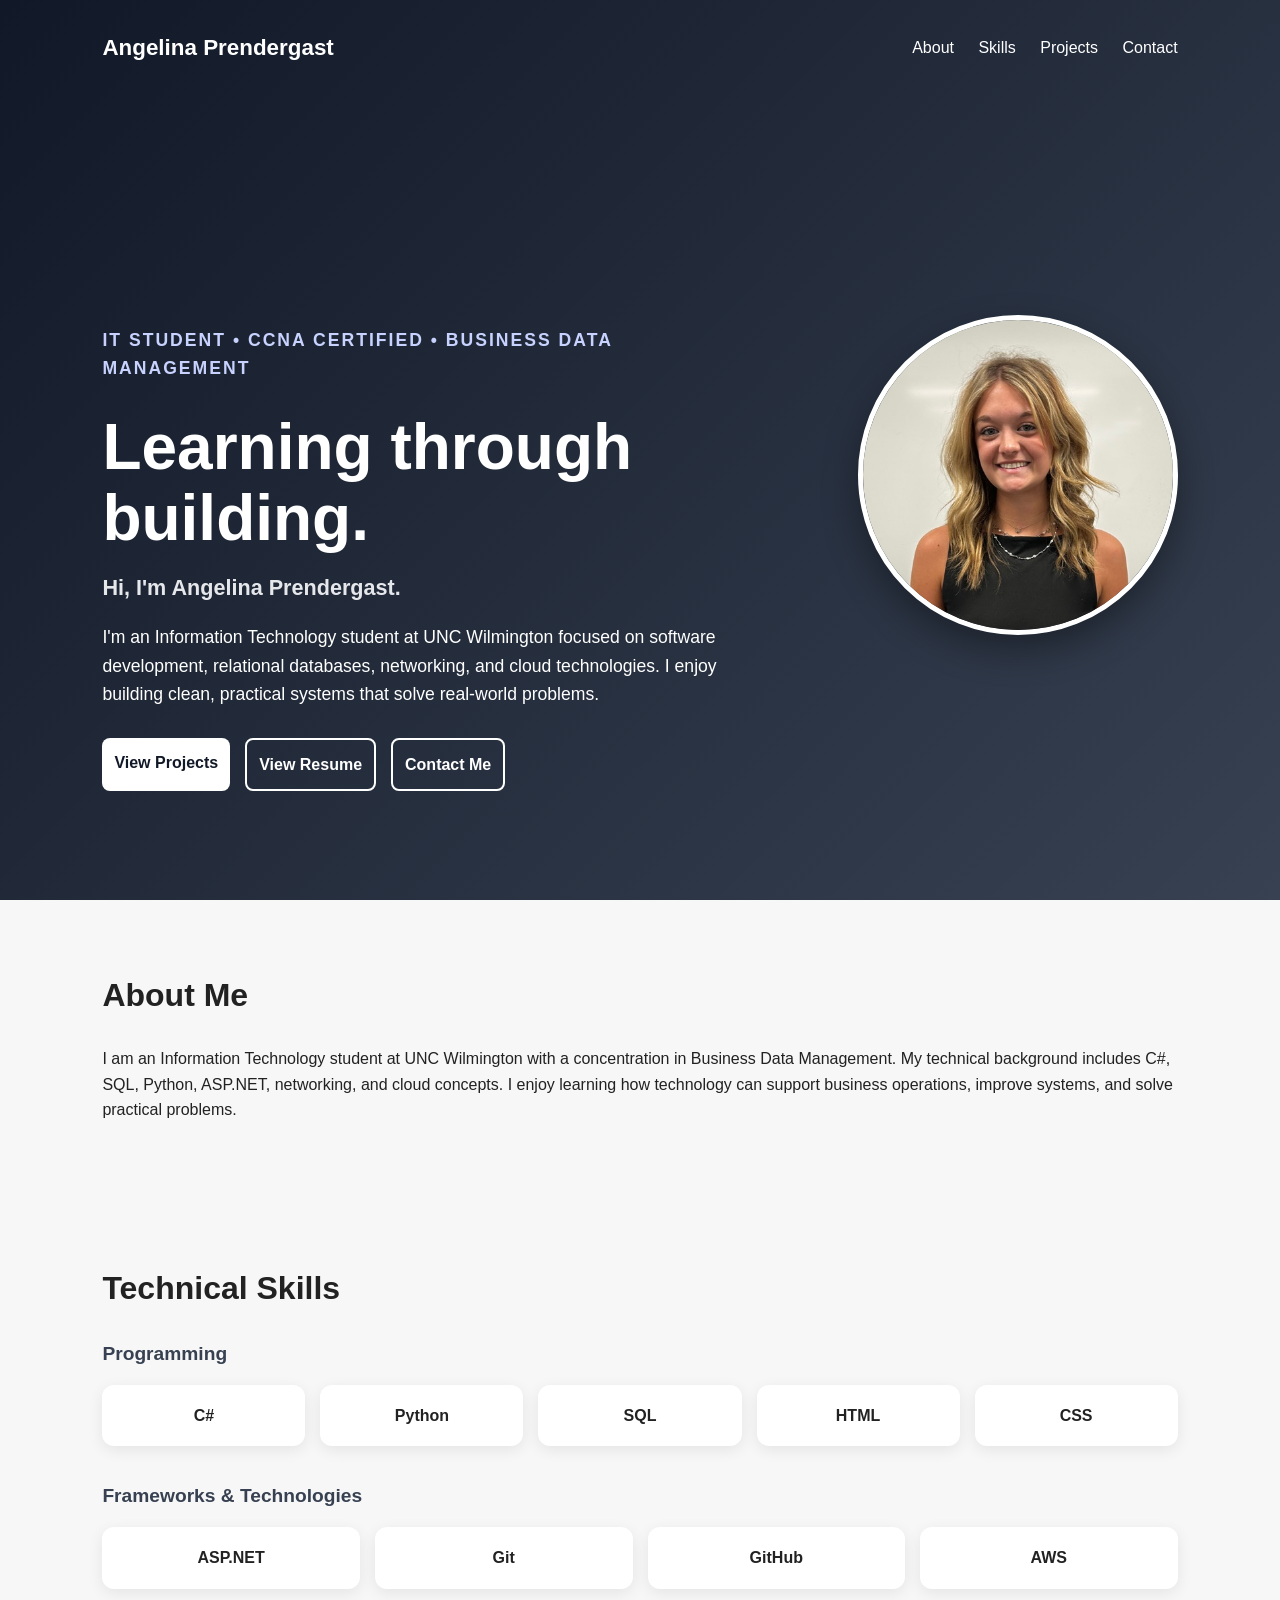
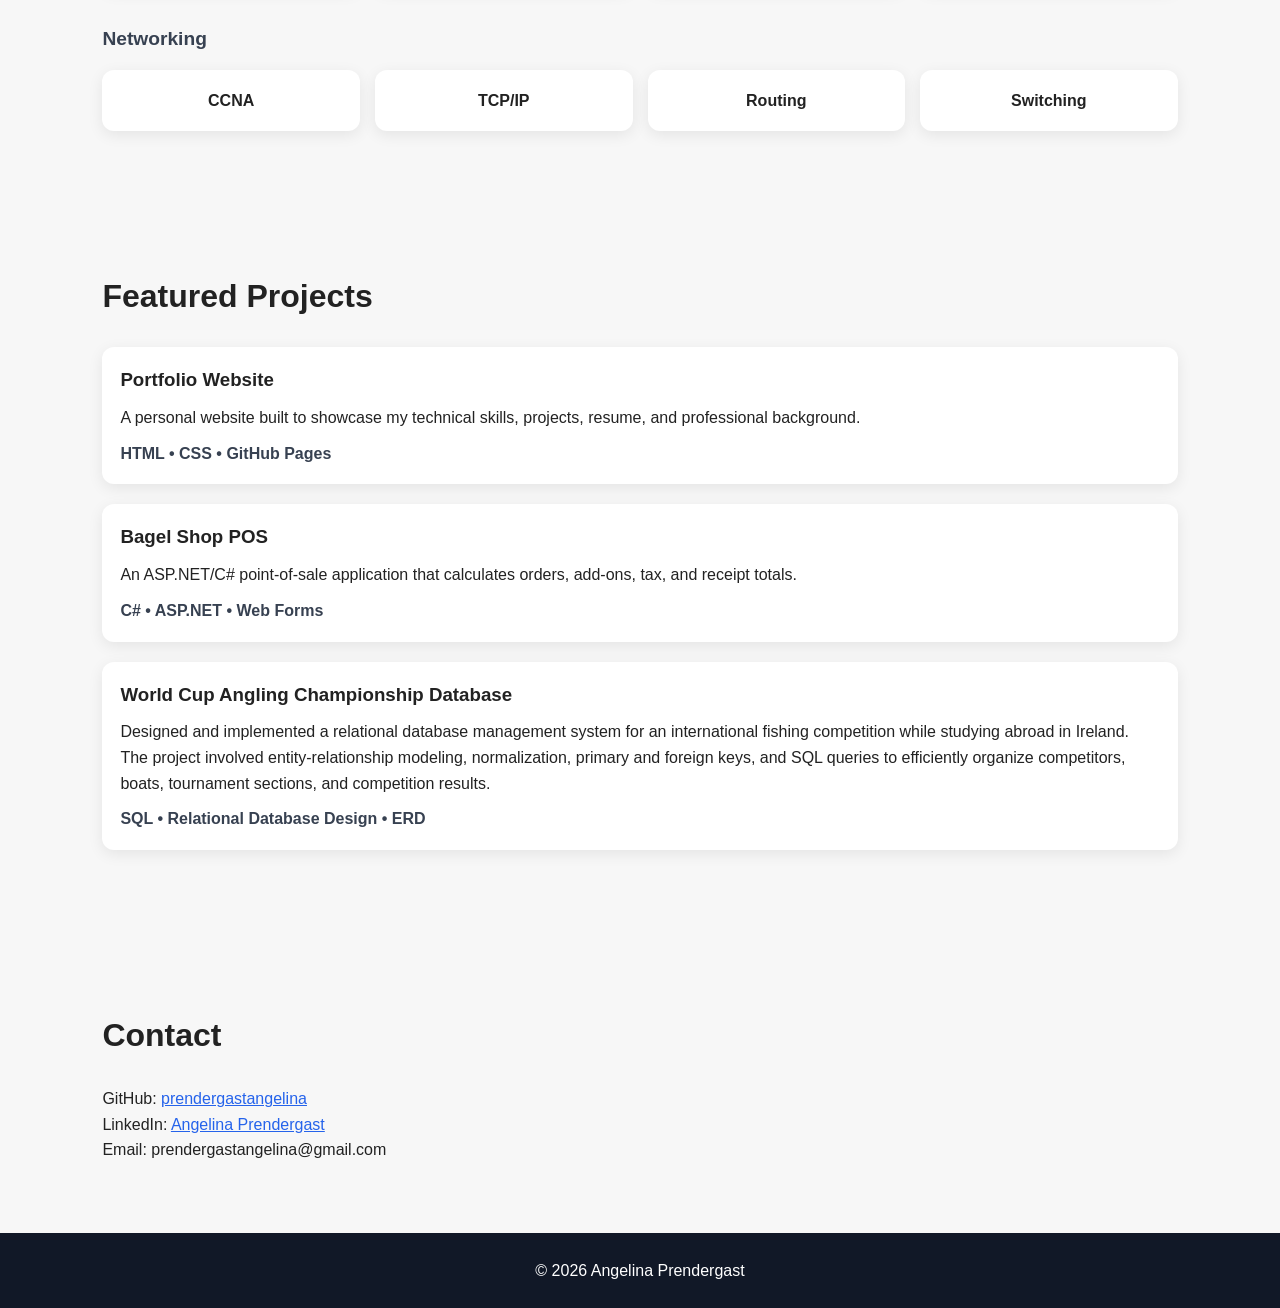
==== index.html @ f3c1c9ab "Added headshot, updated homepage, added categories for skillset" ====
<!DOCTYPE html>
<html lang="en">
<head>
    <meta charset="UTF-8" />
    <meta name="viewport" content="width=device-width, intial-scale=1.0" />
    <title>Angelina Prendergast | IT Portfolio</title>
    <link rel="stylesheet" href="css/styles.css"/>
</head>

<body>
    <header class="hero">
        <nav>
            <h2 class="logo">Angelina Prendergast</h2>
            <div class="nav-links">
                <a href="#about">About</a>
                <a href="#skills">Skills</a>
                <a href="#projects">Projects</a>
                <a href="#contact">Contact</a>
            </div>
        </nav>

        <div class="hero-main">

            <div class="hero-content">

                <p class="eyebrow">IT Student • CCNA Certified • Business Data Management</p>

                <h1>Learning through building.</h1>

                <h3>Hi, I'm Angelina Prendergast.</h3>
                <p>
                    I'm an Information Technology student at UNC Wilmington focused on software development,
                    relational databases, networking, and cloud technologies. I enjoy building clean,
                    practical systems that solve real-world problems.
                </p>

                <div class="buttons">
                    <a href="#projects" class="btn primary">View Projects</a>
                    <a href="resume.pdf" class="btn secondary" target="_blank">View Resume</a>
                    <a href="#contact" class="btn secondary">Contact Me</a>
                </div>
            </div>

            <div class="hero-image">
                <img src="images/angelina prendergast headshot.jfif" alt="Angelina Prendergast" />
            </div>

        </div>
    </header>

    <section id="about">
        <h2>About Me</h2>
        <p>
            I am an Information Technology student at UNC Wilmington with a concentration in Business Data Management.
            My technical background includes C#, SQL, Python, ASP.NET, networking, and cloud concepts.
            I enjoy learning how technology can support business operations, improve systems, and solve practical problems.
        </p>
    </section>

    <section id="skills">

        <h2>Technical Skills</h2>

        <div class="skills-container">

            <div class="skill-category">

                <h3>Programming</h3>

                <div class="skill-grid">
                    <div>C#</div>
                    <div>Python</div>
                    <div>SQL</div>
                    <div>HTML</div>
                    <div>CSS</div>
                </div>

            </div>

            <div class="skill-category">
                <h3>Frameworks & Technologies</h3>

                <div class="skill-grid">
                    <div>ASP.NET</div>
                    <div>Git</div>
                    <div>GitHub</div>
                    <div>AWS</div>
                </div>
            </div>

            <div class="skill-category">
                <h3>Networking</h3>

                <div class="skill-grid">
                    <div>CCNA</div>
                    <div>TCP/IP</div>
                    <div>Routing</div>
                    <div>Switching</div>
                </div>
            </div>

        </div>
    </section>

    <section id="projects">
        <h2>Featured Projects</h2>

        <div class="project-card">
            <h3>Portfolio Website</h3>
            <p>A personal website built to showcase my technical skills, projects, resume, and professional background.</p>
            <span>HTML • CSS • GitHub Pages</span>
        </div>

        <div class="project-card">
            <h3>Bagel Shop POS</h3>
            <p>An ASP.NET/C# point-of-sale application that calculates orders, add-ons, tax, and receipt totals.</p>
            <span>C# • ASP.NET • Web Forms</span>
        </div>

        <div class="project-card">
            <h3>World Cup Angling Championship Database</h3>
            <p>Designed and implemented a relational database management system for an international fishing competition while studying abroad in Ireland. The project involved entity-relationship modeling, normalization, primary and foreign keys, and SQL queries to efficiently organize competitors, boats, tournament sections, and competition results.</p>
            <span>SQL • Relational Database Design • ERD</span>
        </div>
    </section>

    <section id="contact">
        <h2>Contact</h2>
        <p>GitHub: <a href="https://github.com/prendergastangelina">prendergastangelina</a></p>
        <p>LinkedIn:  <a href="www.linkedin.com/in/angelina-prendergast-baa40a399">Angelina Prendergast</a></p>
        <p>Email: prendergastangelina@gmail.com</p>
    </section>

    <footer>
        <p>© 2026 Angelina Prendergast</p>
    </footer>

</body>
</html>
---- css/styles.css ----
* {
    margin: 0;
    padding: 0;
    box-sizing: border-box;
}

body {
    font-family: Arial, sans-serif;
    line-height: 1.6;
    background-color: #f7f7f7;
    color: #222;
}

.hero {
    min-height: 100vh;
    padding: 30px 8%;
    background: linear-gradient(135deg, #111827, #374151);
    color: white;
}

nav {
    display: flex;
    justify-content: space-between;
    align-items: center;
}

.logo {
    font-size: 1.4rem;
}

.nav-links a {
    color: white;
    text-decoration: none;
    margin-left: 20px;
}

.hero-content {
    margin-top: 160px;
    max-width: 700px;
}

.hero-content h1 {
    font-size: 4rem;
    margin-bottom: 18px;
    line-height: 1.1;
    max-width: 720px;
}

.hero-content h3 {
    font-size: 1.35rem;
    margin-bottom: 18px;
    color: #e5e7eb;
}

.hero-content p {
    font-size: 1.1rem;
    margin-bottom: 30px;
    max-width: 650px;
}

.buttons {
    display: flex;
    gap: 15px;
}

.btn {
    padding: 12px 12px;
    border-radius: 8px;
    text-decoration: none;
    font-weight: bold;
}

.primary {
    background-color: white;
    color: #111827;
}

.secondary {
    border: 2px solid white;
    color: white;
}

section {
    padding: 70px 8%;
}

section h2 {
    font-size: 2rem;
    margin-bottom: 25px;
}

.skill-grid {
    display: grid;
    grid-template-columns: repeat(auto-fit, minmax(150px, 1fr));
    gap: 15px;
}

.skill-grid div, .project-card {
    background-color: white;
    padding: 18px;
    border-radius: 12px;
    box-shadow: 0 4px 15px rgba(0,0,0,0.08);
}

.skill-grid div {
    text-align: center;
    font-weight: 600;
    transition: .3s;
    cursor: default;
}

.skill-grid div:hover {
    transform: translateY(-5px);
    box-shadow: 0 12px 25px rgba(0,0,0,.15);
}

.project-card {
    margin-bottom: 20px;
}

.project-card h3 {
    margin-bottom: 10px;
}

.project-card span {
    display: inline-block;
    margin-top: 10px;
    font-weight: bold;
    color: #374151;
}

a {
    color: #2563eb;
}

footer {
    text-align: center;
    padding: 25px;
    background-color: #111827;
    color: white;
}

.hero-main{
    display: flex;
    justify-content: space-between;
    align-items: center;
    gap: 60px;
    margin-top: 100px;
}

.hero-image img {
    width: 320px;
    height: 320px;
    object-fit: cover;
    border-radius: 50%;
    border: 5px solid white;
    box-shadow: 0 15px 35px rgba(0,0,0,.35);
}

.eyebrow {
    text-transform: uppercase;
    letter-spacing: 2px;
    font-size: 0.85rem;
    font-weight: bold;
    color: #c7d2fe;
    margin-bottom: 18px;
}

.skills-container {
    display: flex;
    flex-direction: column;
    gap: 35px;
}

.skill-category h3 {
    margin-bottom: 15px;
    color: #374151;
    font-size: 1.2rem;
}
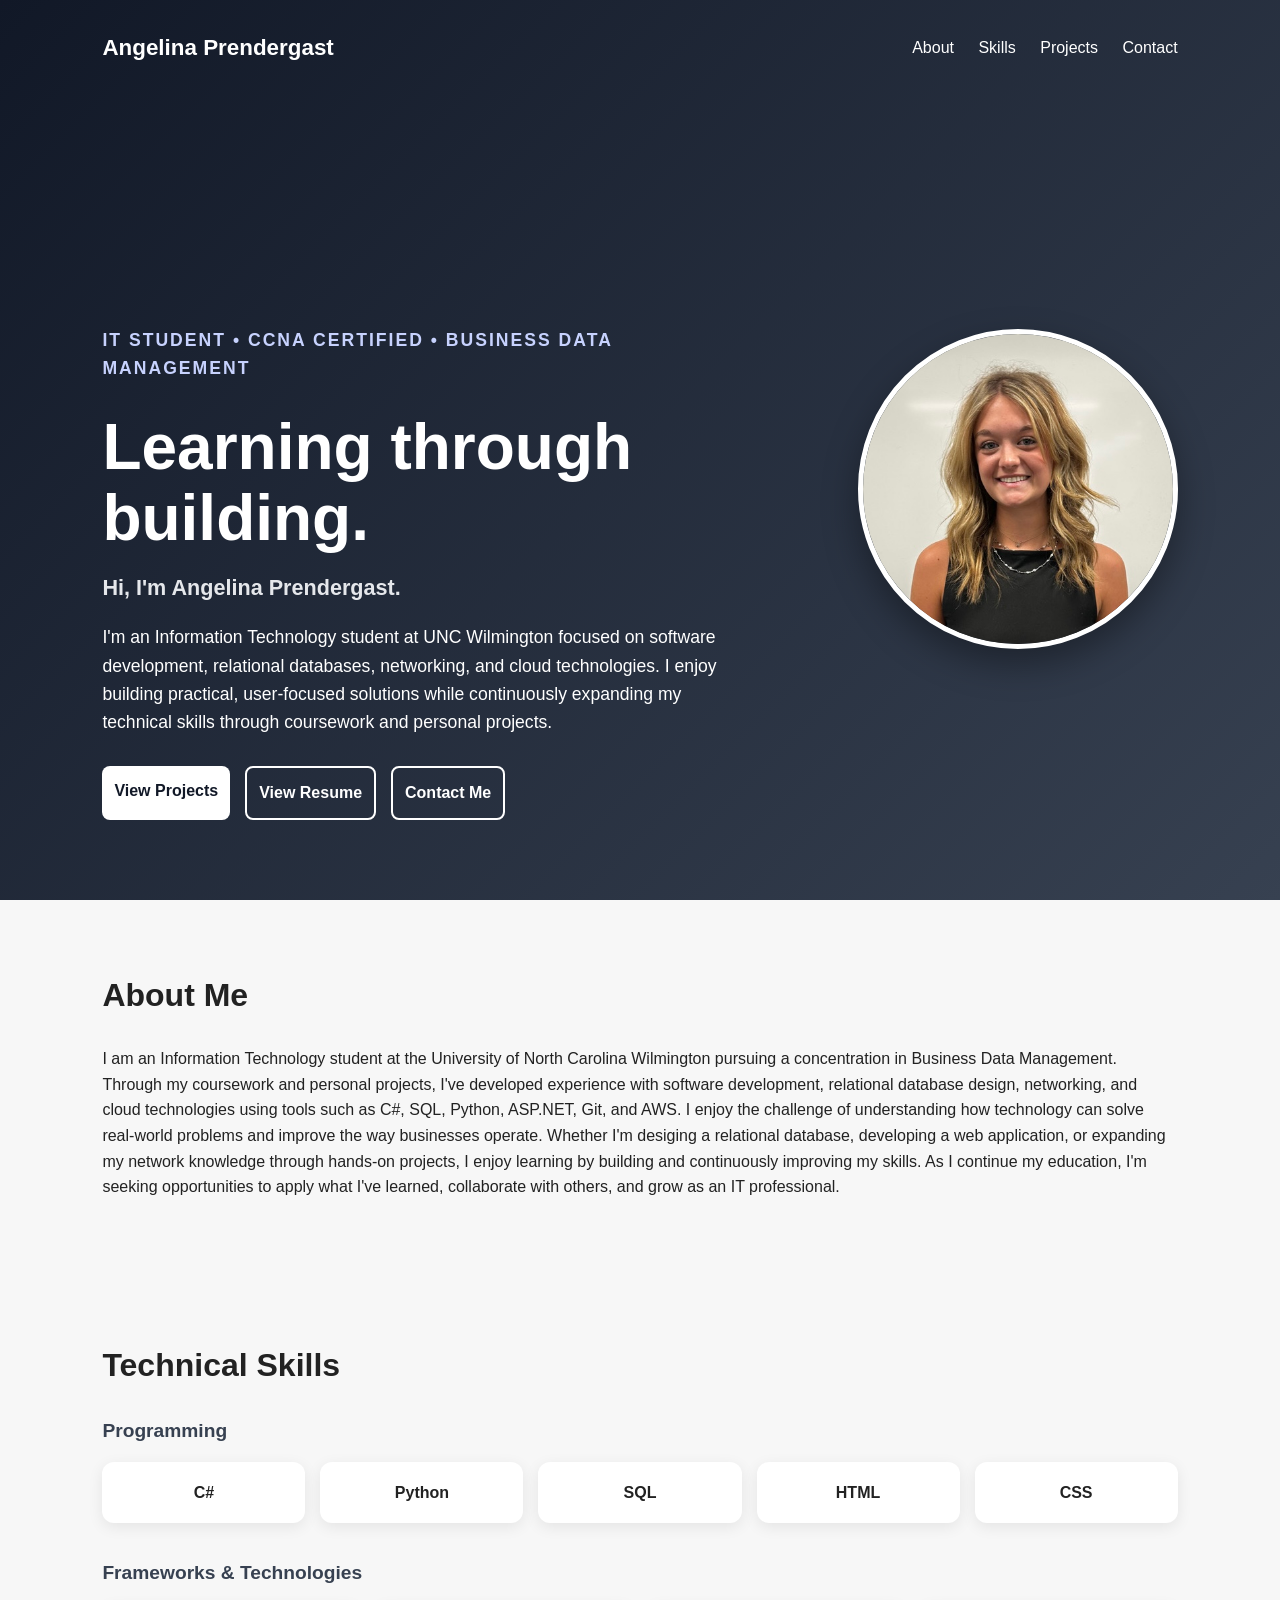
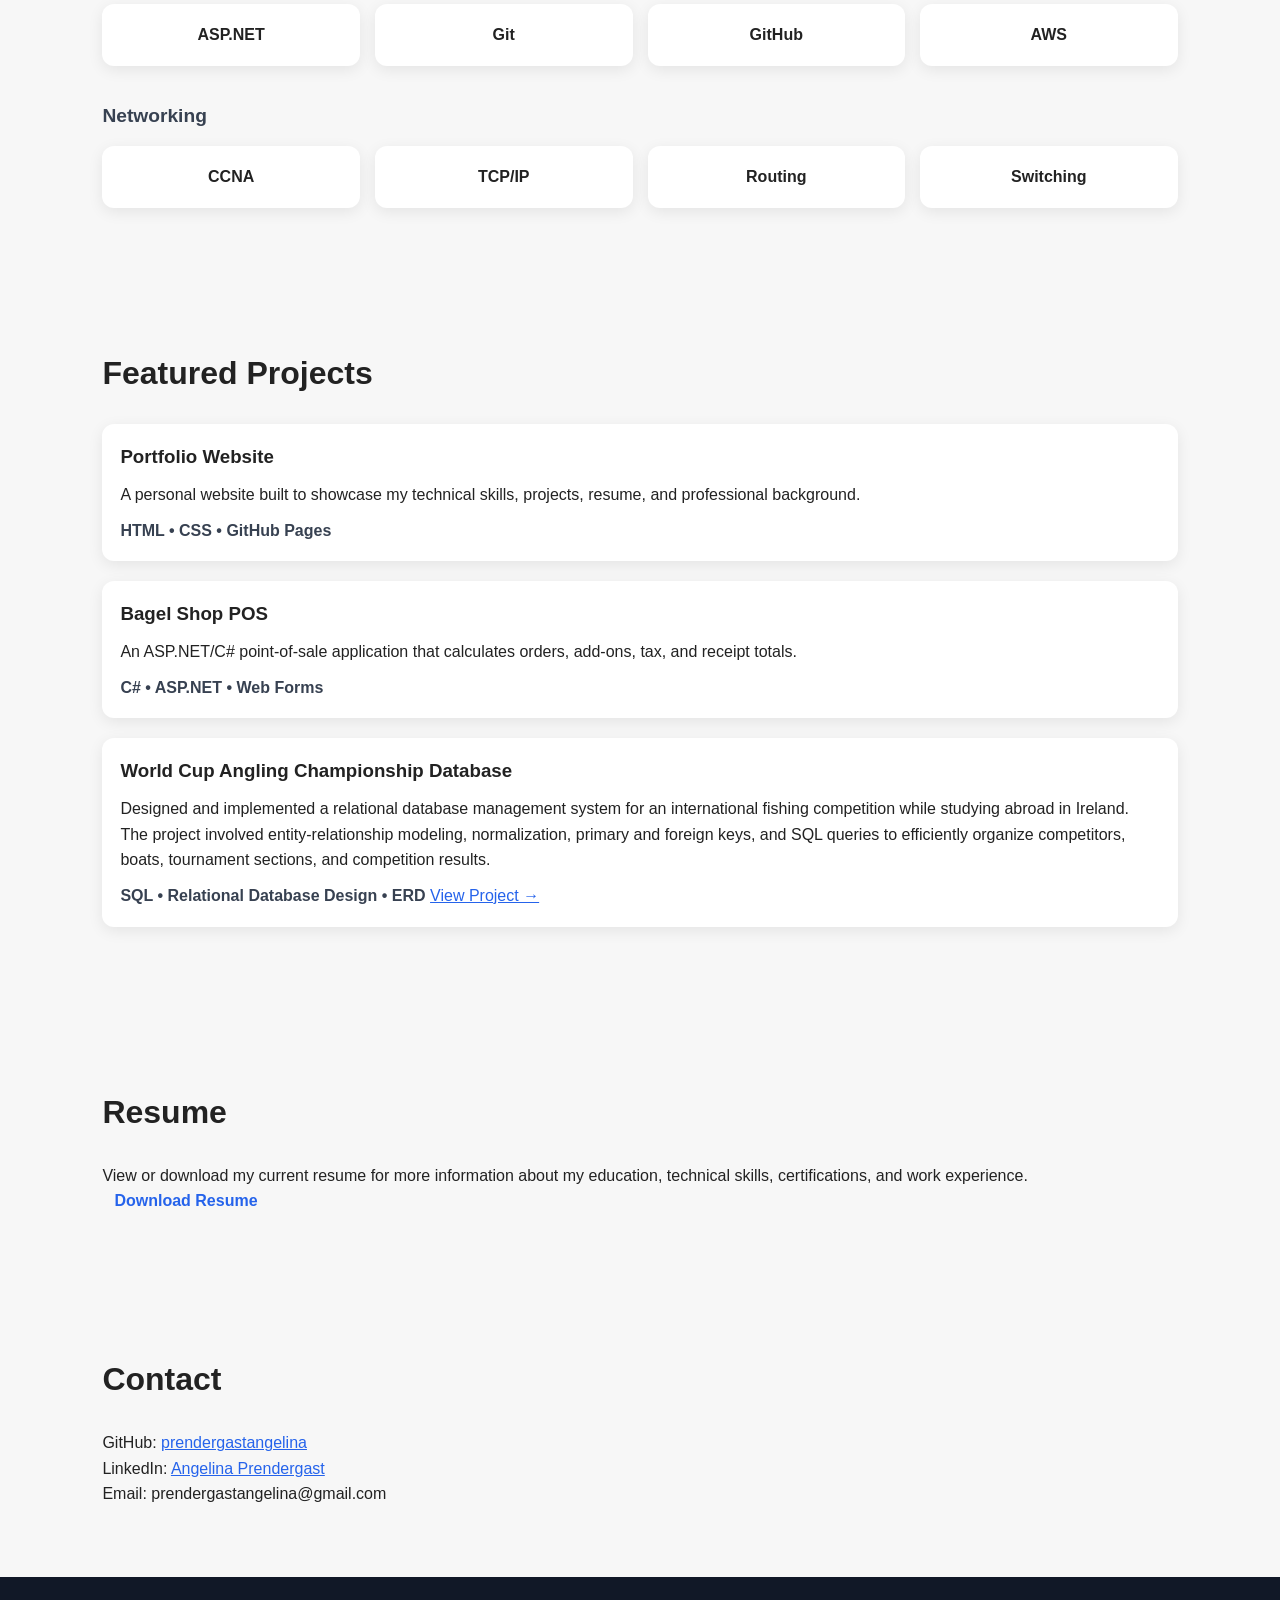
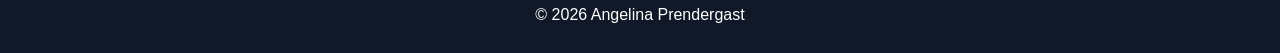
==== commit 9b84783b: "page for first project created" ====
--- a/index.html
+++ b/index.html
@@ -30,13 +30,14 @@
                 <h3>Hi, I'm Angelina Prendergast.</h3>
                 <p>
                     I'm an Information Technology student at UNC Wilmington focused on software development,
-                    relational databases, networking, and cloud technologies. I enjoy building clean,
-                    practical systems that solve real-world problems.
+                    relational databases, networking, and cloud technologies. I enjoy building practical,
+                    user-focused solutions while continuously expanding my technical skills through coursework
+                    and personal projects.
                 </p>
 
                 <div class="buttons">
                     <a href="#projects" class="btn primary">View Projects</a>
-                    <a href="resume.pdf" class="btn secondary" target="_blank">View Resume</a>
+                    <a href="#resume" class="btn secondary">View Resume</a>
                     <a href="#contact" class="btn secondary">Contact Me</a>
                 </div>
             </div>
@@ -51,9 +52,16 @@
     <section id="about">
         <h2>About Me</h2>
         <p>
-            I am an Information Technology student at UNC Wilmington with a concentration in Business Data Management.
-            My technical background includes C#, SQL, Python, ASP.NET, networking, and cloud concepts.
-            I enjoy learning how technology can support business operations, improve systems, and solve practical problems.
+            I am an Information Technology student at the University of North Carolina Wilmington pursuing a 
+            concentration in Business Data Management. Through my coursework and personal projects, I've developed 
+            experience with software development, relational database design, networking, and cloud technologies 
+            using tools such as C#, SQL, Python, ASP.NET, Git, and AWS.
+
+            I enjoy the challenge of understanding how technology can solve real-world problems and improve the 
+            way businesses operate. Whether I'm desiging a relational database, developing a web application, or 
+            expanding my network knowledge through hands-on projects, I enjoy learning by building and continuously
+            improving my skills. As I continue my education, I'm seeking opportunities to apply what I've learned, 
+            collaborate with others, and grow as an IT professional.
         </p>
     </section>
 
@@ -119,9 +127,24 @@
 
         <div class="project-card">
             <h3>World Cup Angling Championship Database</h3>
+
             <p>Designed and implemented a relational database management system for an international fishing competition while studying abroad in Ireland. The project involved entity-relationship modeling, normalization, primary and foreign keys, and SQL queries to efficiently organize competitors, boats, tournament sections, and competition results.</p>
             <span>SQL • Relational Database Design • ERD</span>
+
+            <a href="projects/world-cup-angling.html" class="project-btn">
+                View Project →
+            </a>
         </div>
+    </section>
+
+    <section id="resume">
+        <h2>Resume</h2>
+        <p>
+            View or download my current resume for more information about my education,
+            technical skills, certifications, and work experience.
+        </p>
+
+        <a href="angelina-prendergast-resume.pdf" class="btn resume-btn" target="_blank">Download Resume</a>
     </section>
 
     <section id="contact">
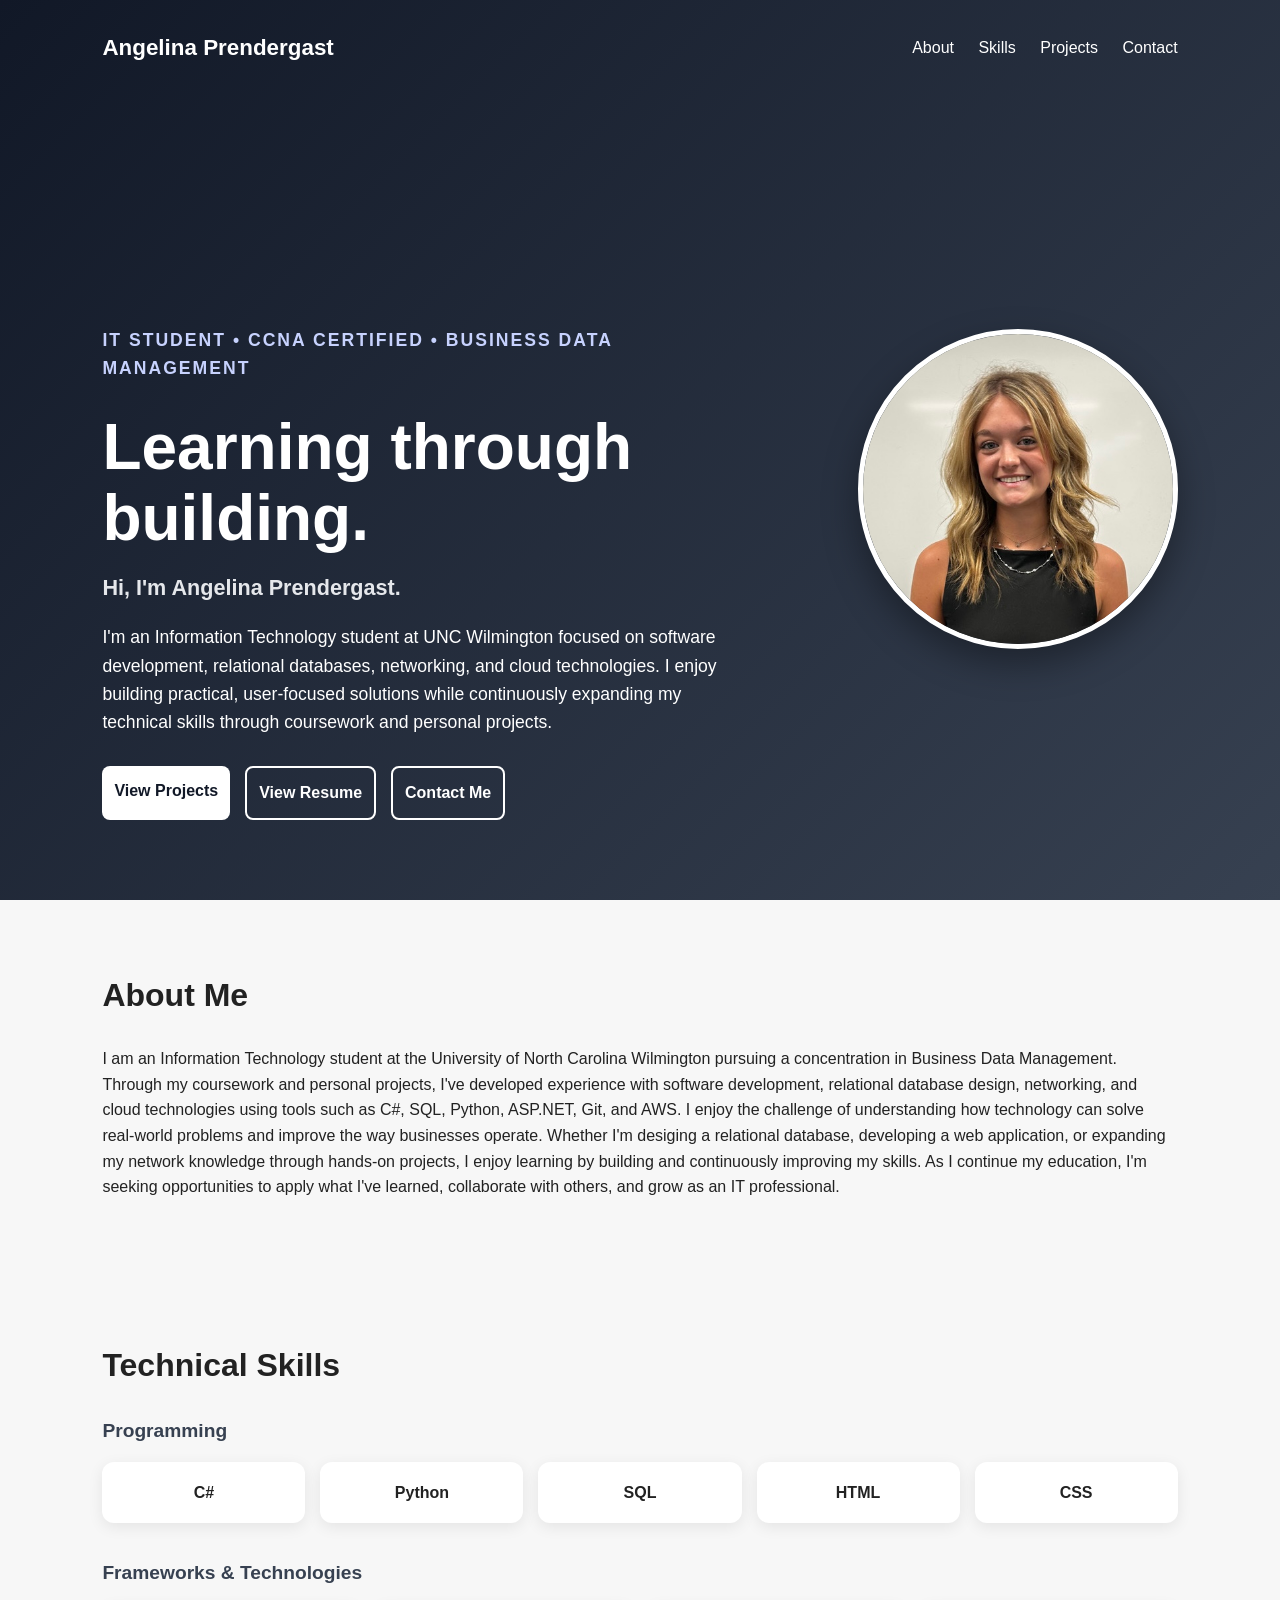
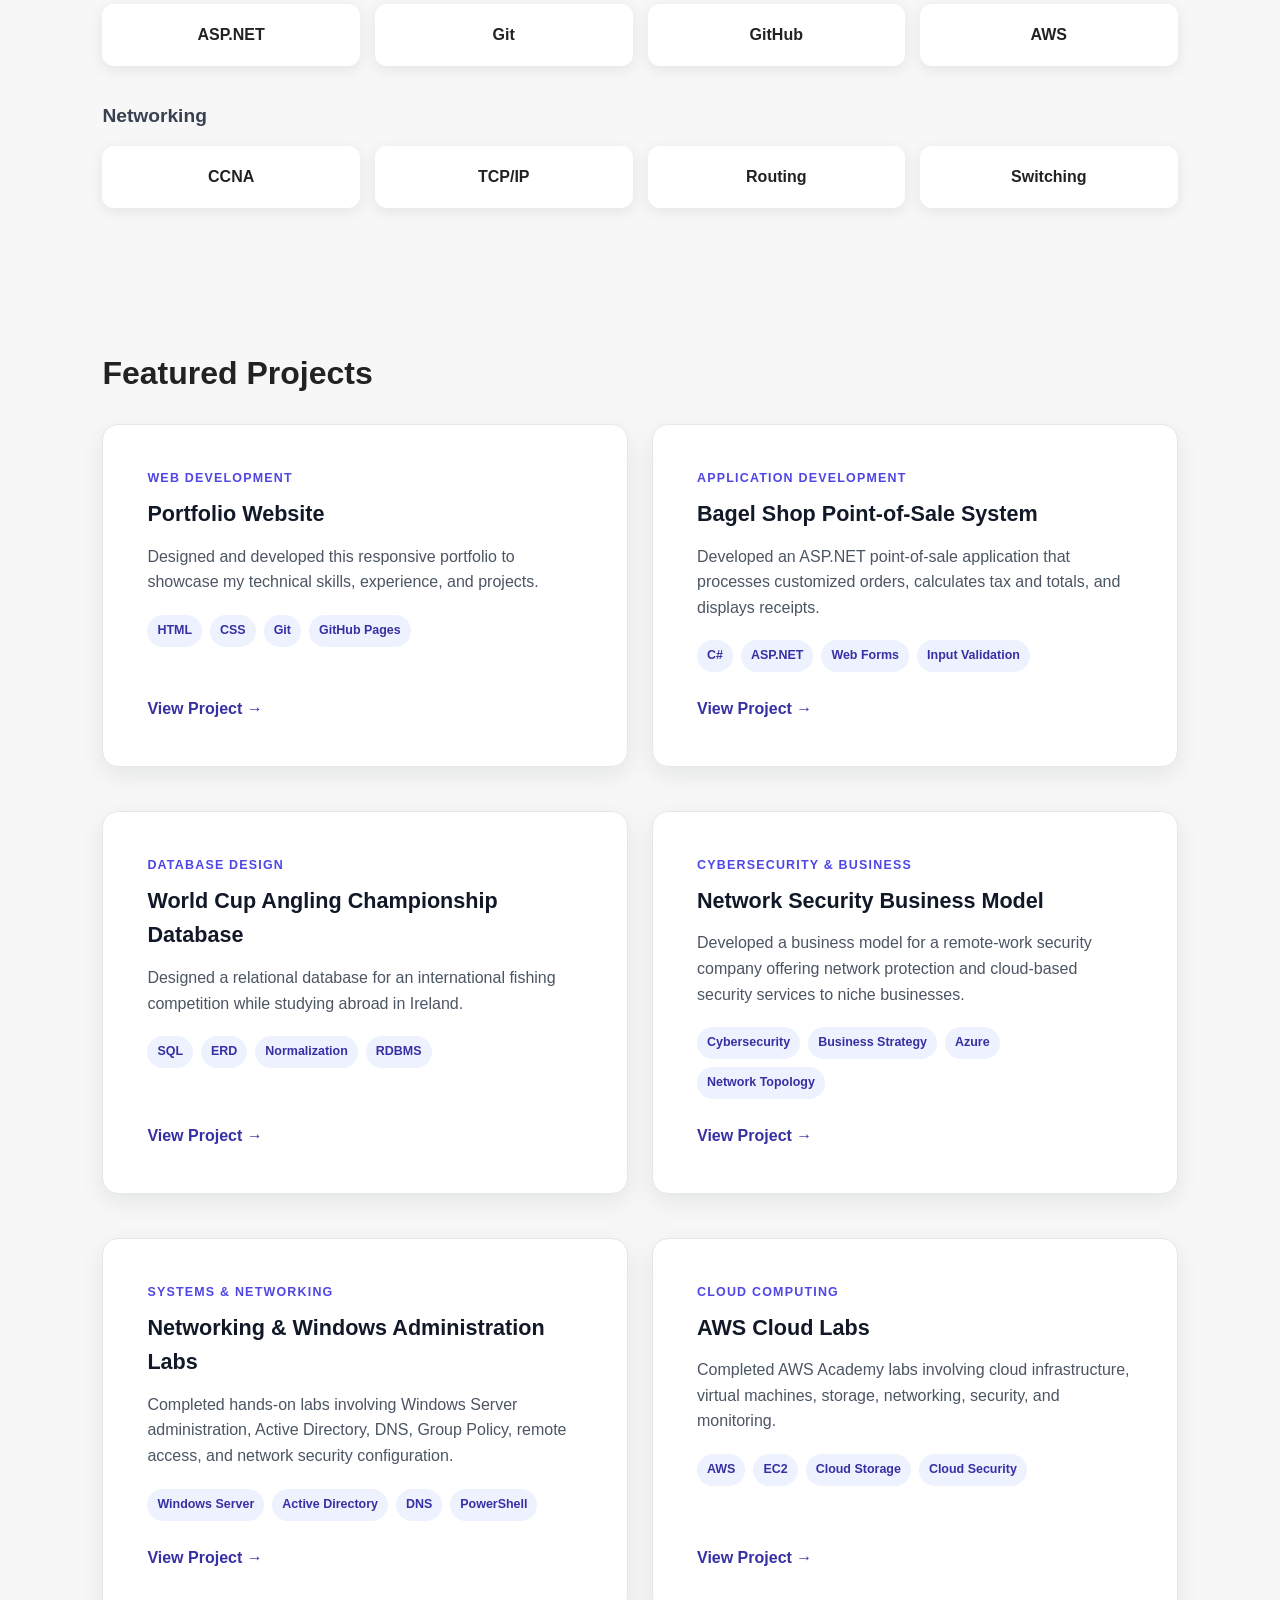
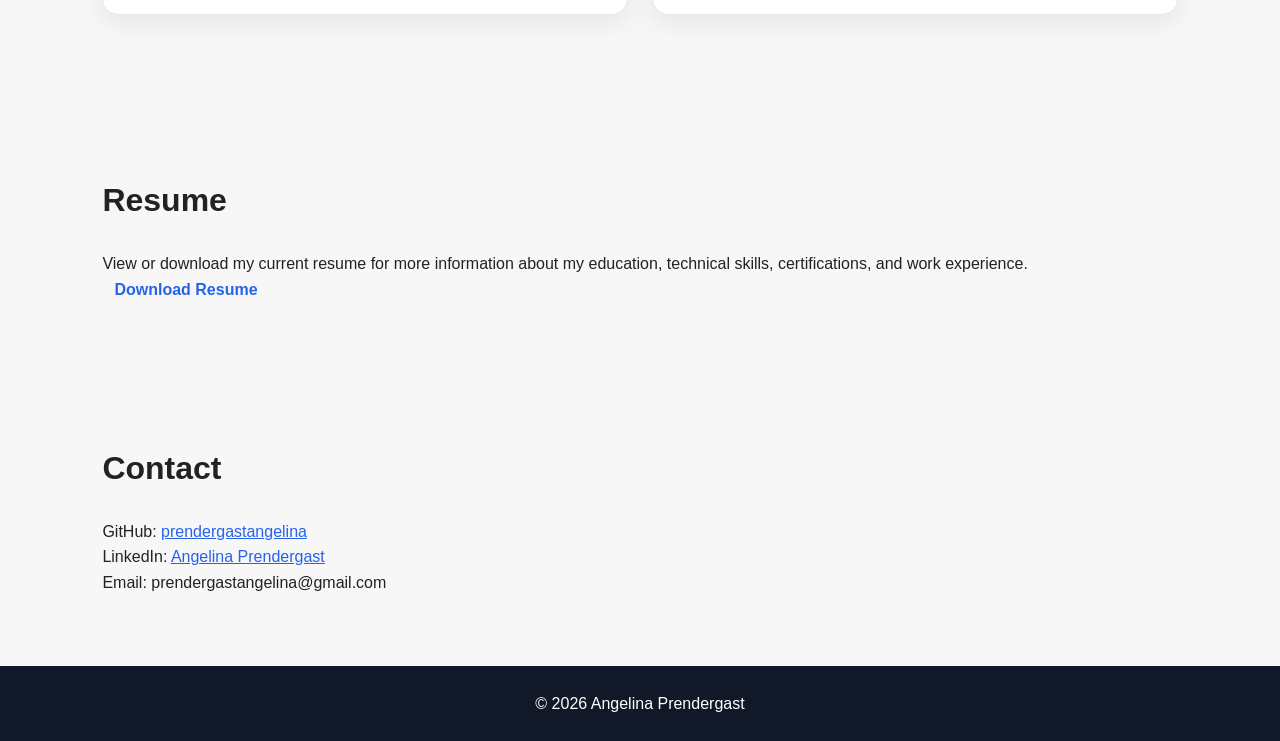
==== commit fa8419f7: "added 6 new html web pages as project pages" ====
--- a/index.html
+++ b/index.html
@@ -113,28 +113,184 @@
     <section id="projects">
         <h2>Featured Projects</h2>
 
-        <div class="project-card">
-            <h3>Portfolio Website</h3>
-            <p>A personal website built to showcase my technical skills, projects, resume, and professional background.</p>
-            <span>HTML • CSS • GitHub Pages</span>
+        <div class="projects-grid">
+            <article class="project-card">
+                <div class="project-card-content">
+                    <p class="project-type">
+                        Web Development
+                    </p>
+                    <h3>
+                        Portfolio Website
+                    </h3>
+                    <p>
+                        Designed and developed this responsive portfolio to showcase my
+                        technical skills, experience, and projects.
+                    </p>
+
+                    <div class="project-tags">
+                        <span>
+                            HTML
+                        </span>
+                        <span>
+                            CSS
+                        </span>
+                        <span>
+                            Git
+                        </span>
+                        <span>
+                            GitHub Pages
+                        </span>
+                    </div>
+
+                    <a href="projects/portfolio-website.html" class="project-btn">
+                        View Project →
+                    </a>
+                </div>
+            </article>
+
+            <article class="project-card">
+                <div class="project-card-content">
+                    <p class="project-type">
+                        Application Development
+                    </p>
+                    <h3>
+                        Bagel Shop Point-of-Sale System
+                    </h3>
+                    <p>
+                        Developed an ASP.NET point-of-sale application that processes
+                        customized orders, calculates tax and totals, and displays receipts.
+                    </p>
+
+                    <div class="project-tags">
+                        <span>
+                            C#
+                        </span>
+                        <span>
+                            ASP.NET
+                        </span>
+                        <span>
+                            Web Forms
+                        </span>
+                        <span>
+                            Input Validation
+                        </span>
+                    </div>
+
+                    <a href="projects/bagel-shop.html" class="project-btn">
+                        View Project →
+                    </a>
+                </div>
+            </article>
+
+            <article class="project-card">
+                <div class="project-card-content">
+                    <p class="project-type">
+                        Database Design
+                    </p>
+                    <h3>
+                        World Cup Angling Championship Database
+                    </h3>
+                    <p>
+                        Designed a relational database for an international fishing
+                        competition while studying abroad in Ireland.
+                    </p>
+
+                    <div class="project-tags">
+                        <span>SQL</span>
+                        <span>ERD</span>
+                        <span>Normalization</span>
+                        <span>RDBMS</span>
+                    </div>
+
+                    <a href="projects/world-cup-angling.html" class="project-btn">
+                        View Project →
+                    </a>
+                </div>
+            </article>
+
+            <article class="project-card">
+                <div class="project-card-content">
+                    <p class="project-type">
+                        Cybersecurity & Business
+                    </p>
+                    <h3>Network Security Business Model</h3>
+                    <p>
+                        Developed a business model for a remote-work security company
+                        offering network protection and cloud-based security services
+                        to niche businesses.
+                    </p>
+
+                    <div class="project-tags">
+                        <span>Cybersecurity</span>
+                        <span>Business Strategy</span>
+                        <span>Azure</span>
+                        <span>Network Topology</span>
+                    </div>
+
+                    <a href="projects/network-security-business.html" class="project-btn">
+                        View Project →
+                    </a>
+                </div>
+            </article>
+
+            <article class="project-card">
+                <div class="project-card-content">
+                    <p class="project-type">
+                        Systems & Networking
+                    </p>
+                    <h3>
+                        Networking & Windows Administration Labs
+                    </h3>
+                    <p>
+                        Completed hands-on labs involving Windows Server administration,
+                        Active Directory, DNS, Group Policy, remote access, and network
+                        security configuration.
+                    </p>
+
+                    <div class="project-tags">
+                        <span>
+                            Windows Server
+                        </span>
+                        <span>
+                            Active Directory
+                        </span>
+                        <span>
+                            DNS
+                        </span>
+                        <span>
+                            PowerShell
+                        </span>
+                    </div>
+
+                    <a href="projects/networking-windows-labs.html" class="project-btn">
+                        View Project →
+                    </a>
+                </div>
+            </article>
+
+            <article class="project-card">
+                <div class="project-card-content">
+                    <p class="project-type">Cloud Computing</p>
+                    <h3>AWS Cloud Labs</h3>
+                    <p>
+                        Completed AWS Academy labs involving cloud infrastructure,
+                        virtual machines, storage, networking, security, and monitoring.
+                    </p>
+
+                    <div class="project-tags">
+                        <span>AWS</span>
+                        <span>EC2</span>
+                        <span>Cloud Storage</span>
+                        <span>Cloud Security</span>
+                    </div>
+
+                    <a href="projects/aws-cloud-labs.html" class="project-btn">
+                        View Project →
+                    </a>
+                </div>
+            </article>
         </div>
-
-        <div class="project-card">
-            <h3>Bagel Shop POS</h3>
-            <p>An ASP.NET/C# point-of-sale application that calculates orders, add-ons, tax, and receipt totals.</p>
-            <span>C# • ASP.NET • Web Forms</span>
-        </div>
-
-        <div class="project-card">
-            <h3>World Cup Angling Championship Database</h3>
-
-            <p>Designed and implemented a relational database management system for an international fishing competition while studying abroad in Ireland. The project involved entity-relationship modeling, normalization, primary and foreign keys, and SQL queries to efficiently organize competitors, boats, tournament sections, and competition results.</p>
-            <span>SQL • Relational Database Design • ERD</span>
-
-            <a href="projects/world-cup-angling.html" class="project-btn">
-                View Project →
-            </a>
-        </div>
+       
     </section>
 
     <section id="resume">
--- a/css/styles.css
+++ b/css/styles.css
@@ -114,19 +114,81 @@
     box-shadow: 0 12px 25px rgba(0,0,0,.15);
 }
 
+.projects-grid {
+    display: grid;
+    grid-template-columns: repeat(2, minmax(0, 1fr));
+    gap: 24px;
+}
+
 .project-card {
     margin-bottom: 20px;
+    display: flex;
+    background-color: white;
+    border: 1px solid #e5e7eb;
+    border-radius: 16px;
+    overflow: hidden;
+    box-shadow: 0 8px 24px rgba(15, 23, 42, 0.08);
+    transition: transform 0.3s ease, box-shadow 0.3s ease;
+}
+
+.project-card hover {
+    transform: translateY(-6px);
+    box-shadow: 0 16px 34px rgba(15, 23, 42, 0.14);
+}
+
+.project-card-content {
+    display: flex;
+    flex-direction: column;
+    width: 100%;
+    padding: 26px;
+}
+
+.project-type {
+    margin-bottom: 8px;
+    color: #4f46e5;
+    font-size: 0.78rem;
+    font-weight: 700;
+    letter-spacing: 1.2px;
+    text-transform: uppercase;
 }
 
 .project-card h3 {
-    margin-bottom: 10px;
-}
-
-.project-card span {
-    display: inline-block;
-    margin-top: 10px;
-    font-weight: bold;
-    color: #374151;
+    margin-bottom: 12px;
+    color: #111827;
+    font-size: 1.35rem;
+}
+
+.project-card-content > p:not(.project-type) {
+    margin-bottom: 20px;
+    color: #4b5563;
+}
+
+.project-tags {
+    display: flex;
+    flex-wrap: wrap;
+    gap: 8px;
+    margin-bottom: 24px;
+}
+
+.project-tags span {
+    padding: 6px 10px;
+    border-radius: 999px;
+    background-color: #eef2ff;
+    color: #3730a3;
+    font-size: 0.78rem;
+    font-weight: 600;
+}
+
+.project-btn {
+    align-self: flex-start;
+    margin-top: auto;
+    color: #3730a3;
+    font-weight: 700;
+    text-decoration: none;
+}
+
+.project-btn:hover {
+    text-decoration: underline;
 }
 
 a {
@@ -176,4 +238,110 @@
     margin-bottom: 15px;
     color: #374151;
     font-size: 1.2rem;
+}
+
+@media (max-width: 800px) {
+    .projects-grid {
+        grid-template-columns: 1fr;
+    }
+}
+
+.project-page {
+    min-height: 100vh;
+    background-color: #f8fafc;
+}
+
+.project-header {
+    padding: 28px 8%;
+    background-color: #111827;
+}
+
+.back-link {
+    color: white;
+    text-decoration: none;
+    font-weight: 600;
+}
+
+.back-link:hover {
+    text-decoration: underline;
+}
+
+.project-hero {
+    padding: 90px 8% 60px;
+    background: linear-gradient(135deg, #111827, #374151);
+    color: white;
+}
+
+.project-hero-content {
+    max-width: 850px;
+}
+
+.project-label {
+    margin-bottom: 14px;
+    color: #c7d2fe;
+    font-size: 0.85rem;
+    font-weight: 700;
+    letter-spacing: 1.5px;
+    text-transform: uppercase;
+}
+
+.project-hero h1 {
+    margin-bottom: 20px;
+    font-size: 3rem;
+    line-height: 1.15;
+}
+
+.project-summary {
+    max-width: 750px;
+    color: #e5e7eb;
+    font-size: 1.1rem;
+}
+
+.project-details {
+    max-width: 1000px;
+    margin: 0 auto;
+    padding: 60px 8%;
+}
+
+.project-section {
+    margin-bottom: 50px;
+}
+
+.project-section h2 {
+    margin-bottom: 16px;
+    color: #111827;
+}
+
+.project-section p {
+    color: #4b5563;
+}
+
+.technology-list {
+    display: flex;
+    flex-wrap: wrap;
+    gap: 10px;
+}
+
+.technology-list span {
+    padding: 8px 13px;
+    border-radius: 999px;
+    background-color: #e0e7ff;
+    color: #3730a3;
+    font-weight: 600;
+}
+
+.project-placeholder {
+    padding: 35px;
+    border: 2px dashed #cbd5e1;
+    border-radius: 14px;
+    background-color: white;
+    color: #64748b;
+    text-align: center;
+}
+
+.project-page-footer {
+    padding: 24px;
+    background-color: #111827;
+    color: white;
+    text-align: center;
 }
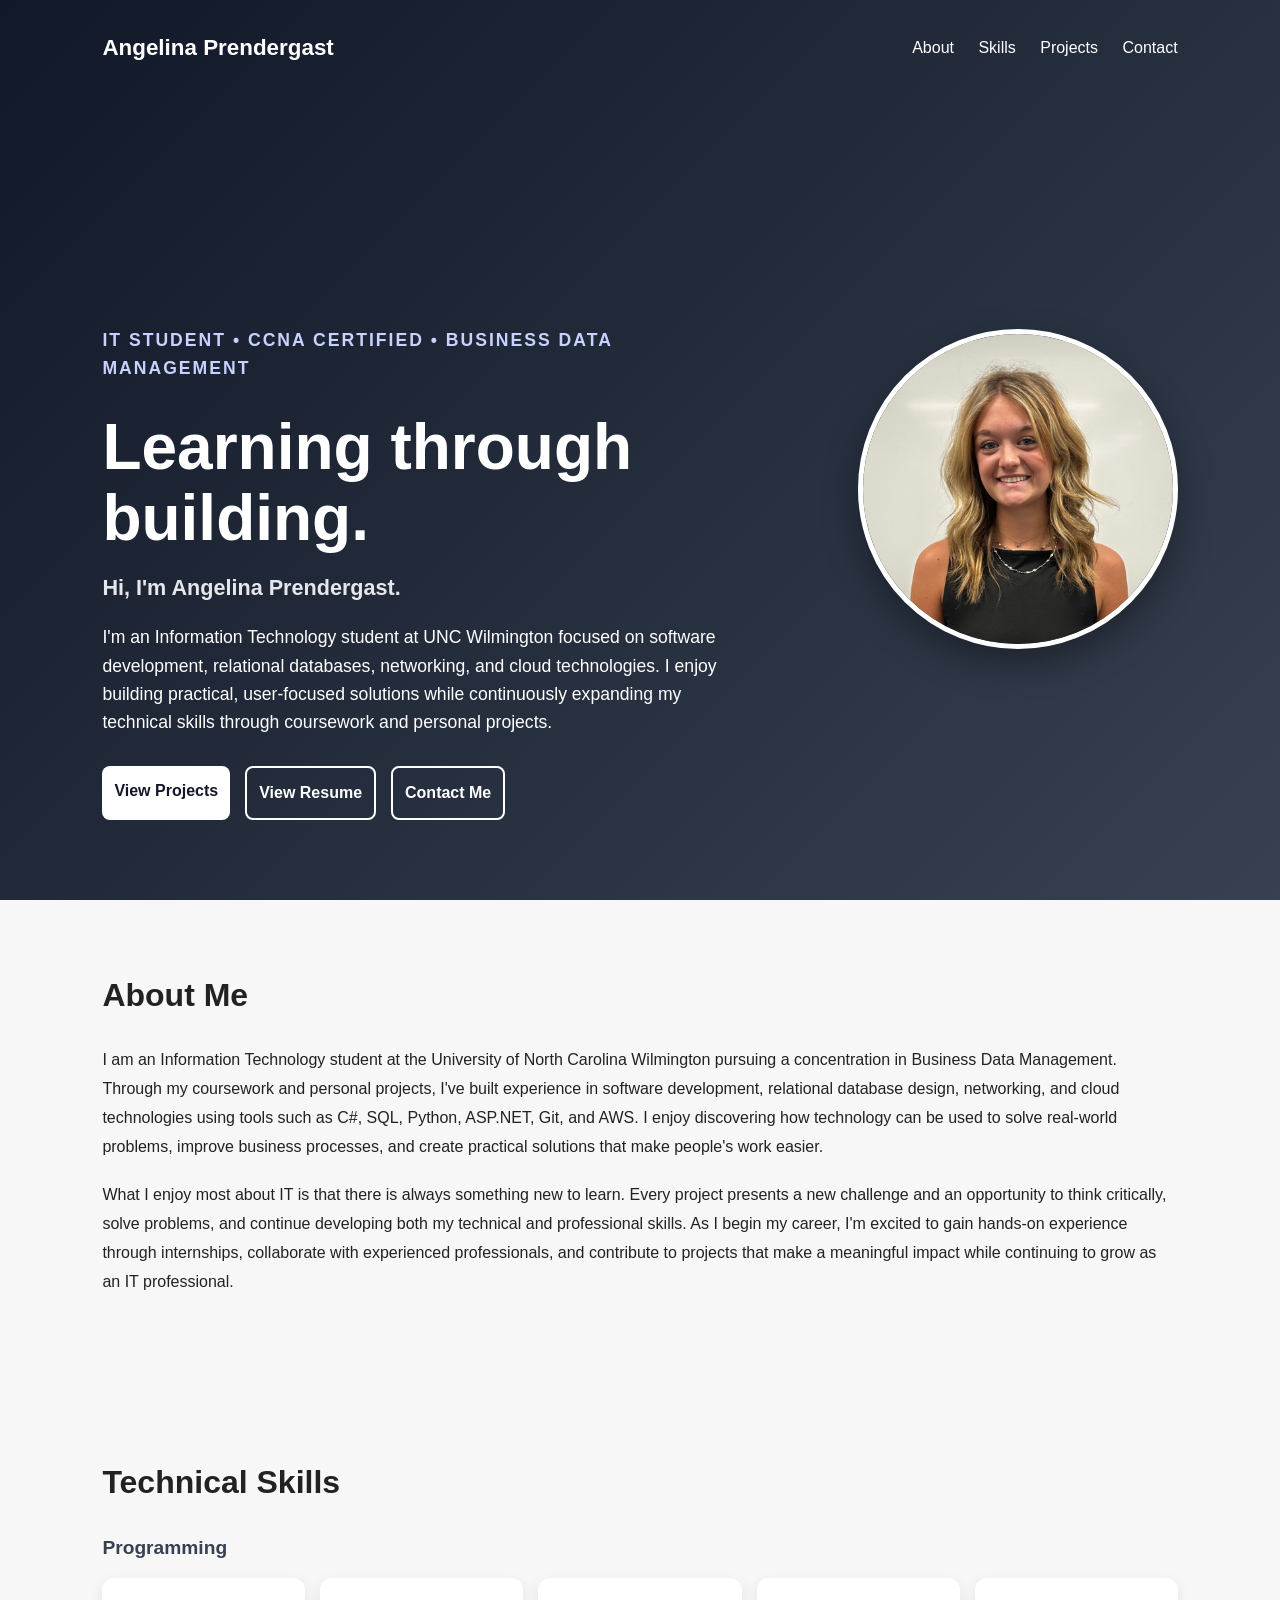
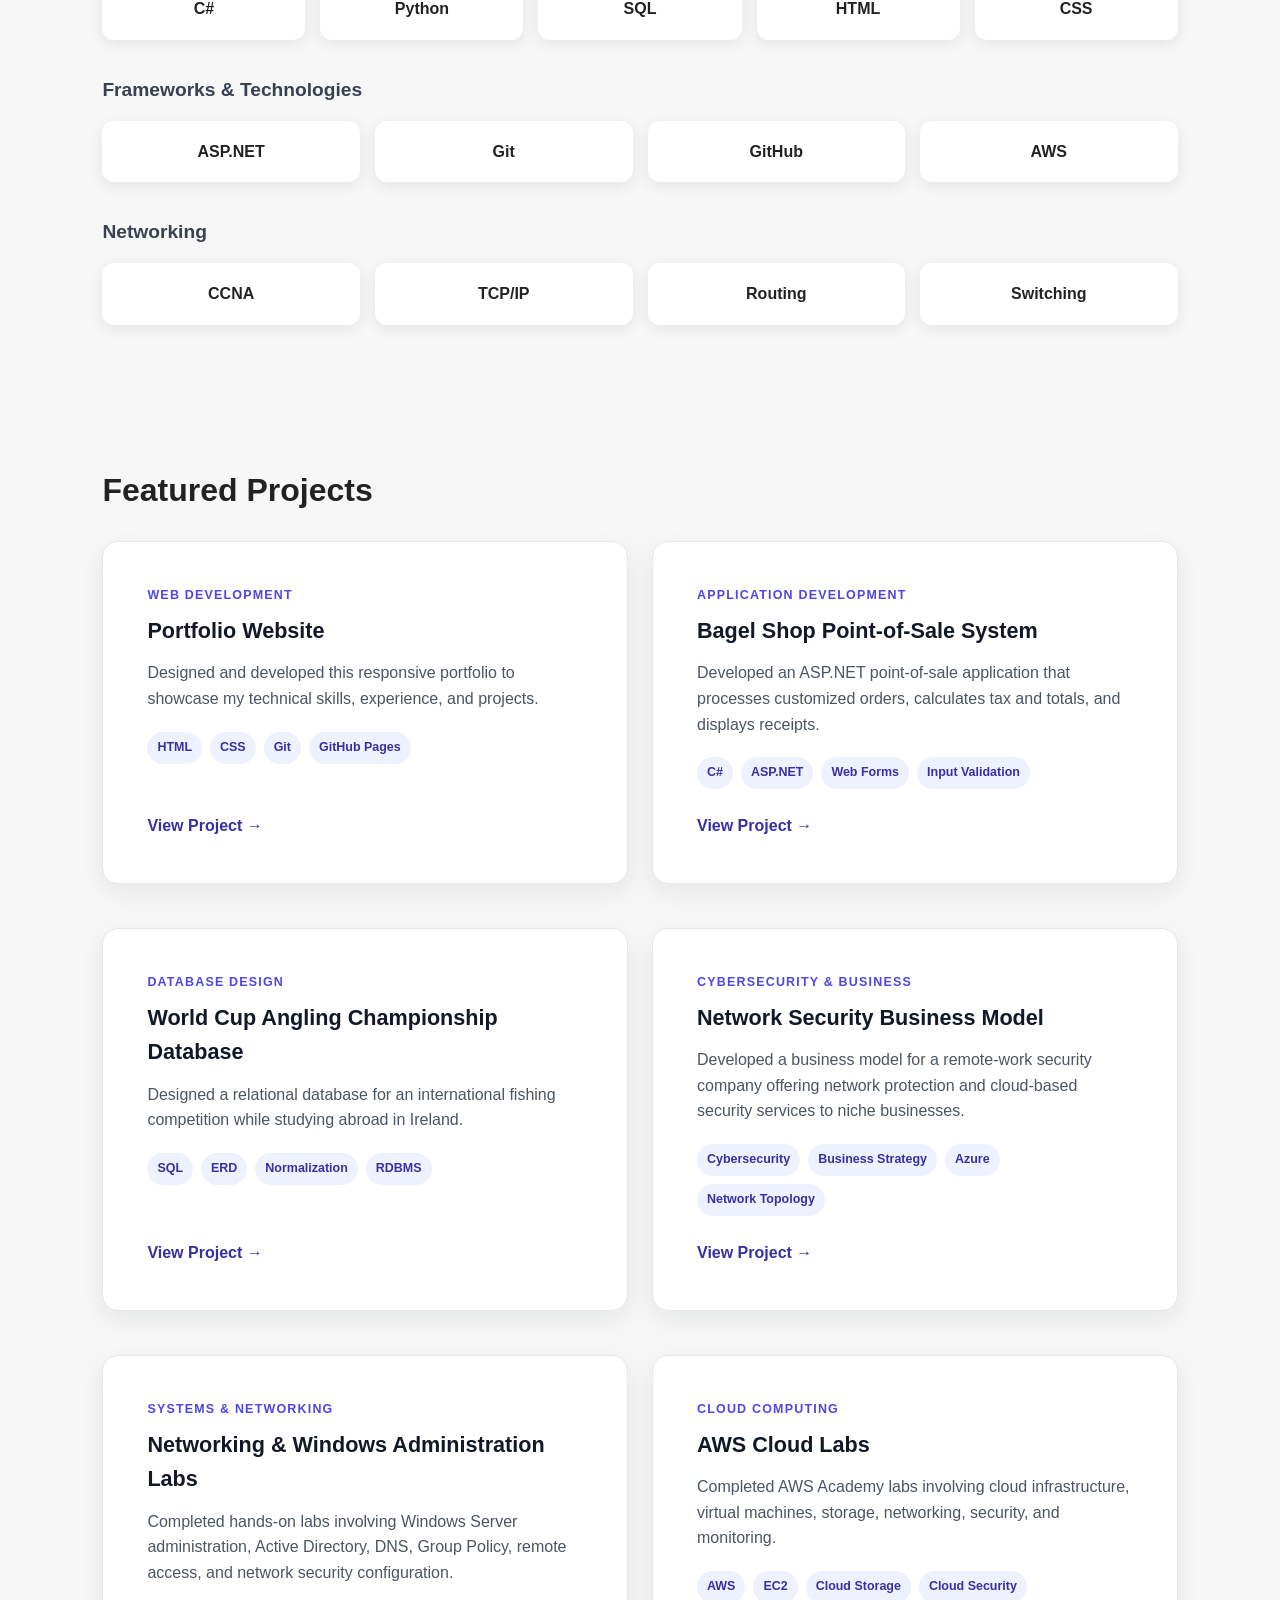
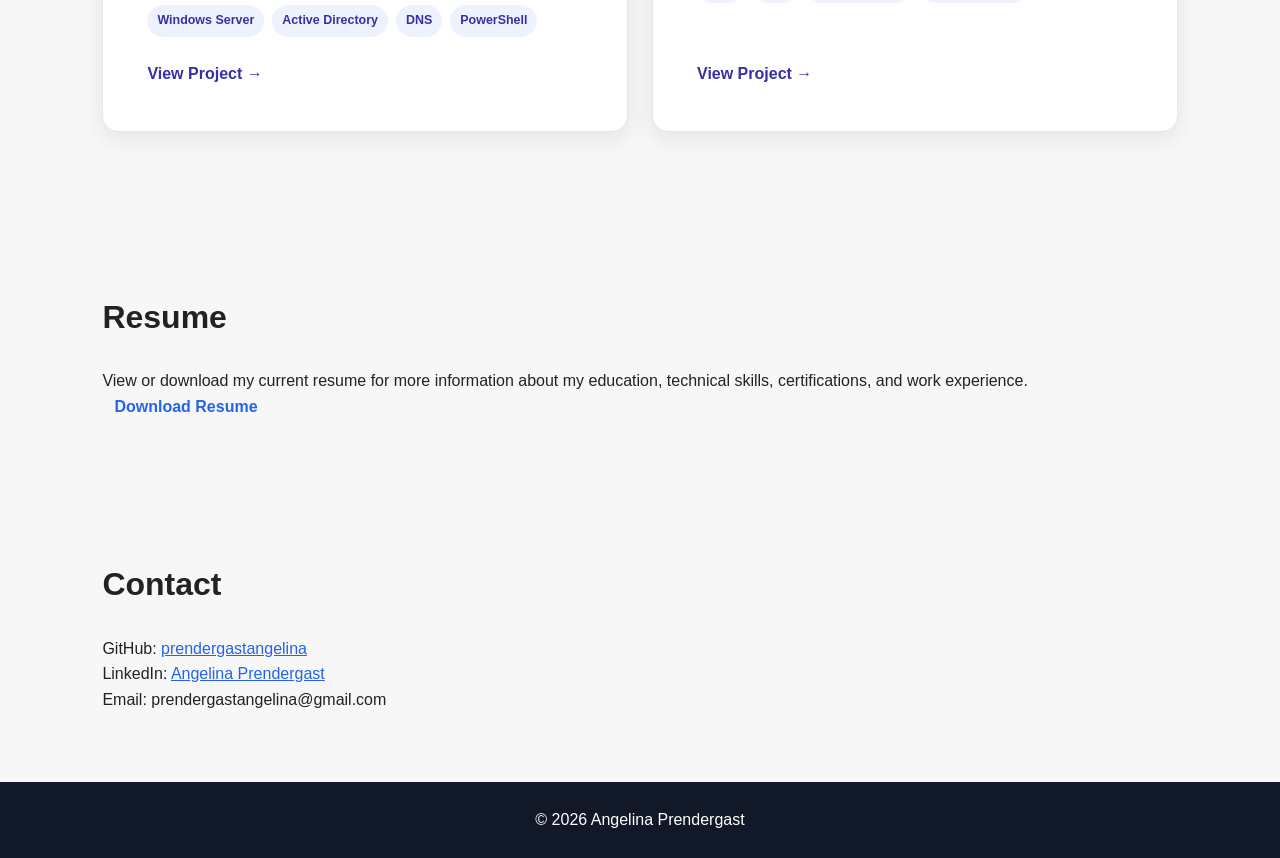
==== commit 58640db3: "updated about me section and added css formatting" ====
--- a/index.html
+++ b/index.html
@@ -53,15 +53,19 @@
         <h2>About Me</h2>
         <p>
             I am an Information Technology student at the University of North Carolina Wilmington pursuing a 
-            concentration in Business Data Management. Through my coursework and personal projects, I've developed 
-            experience with software development, relational database design, networking, and cloud technologies 
-            using tools such as C#, SQL, Python, ASP.NET, Git, and AWS.
-
-            I enjoy the challenge of understanding how technology can solve real-world problems and improve the 
-            way businesses operate. Whether I'm desiging a relational database, developing a web application, or 
-            expanding my network knowledge through hands-on projects, I enjoy learning by building and continuously
-            improving my skills. As I continue my education, I'm seeking opportunities to apply what I've learned, 
-            collaborate with others, and grow as an IT professional.
+            concentration in Business Data Management. Through my coursework and personal projects, I've built 
+            experience in software development, relational database design, networking, and cloud technologies 
+            using tools such as C#, SQL, Python, ASP.NET, Git, and AWS. I enjoy discovering how technology can
+            be used to solve real-world problems, improve business processes, and create practical solutions that 
+            make people's work easier.
+        </p>
+        <p>
+
+            What I enjoy most about IT is that there is always something new to learn. Every project presents a new 
+            challenge and an opportunity to think critically, solve problems, and continue developing both my technical
+            and professional skills. As I begin my career, I'm excited to gain hands-on experience through internships, 
+            collaborate with experienced professionals, and contribute to projects that make a meaningful impact while 
+            continuing to grow as an IT professional. 
         </p>
     </section>
 
--- a/css/styles.css
+++ b/css/styles.css
@@ -344,4 +344,9 @@
     background-color: #111827;
     color: white;
     text-align: center;
+}
+
+#about p {
+    margin-bottom: 20px;
+    line-height: 1.8;
 }
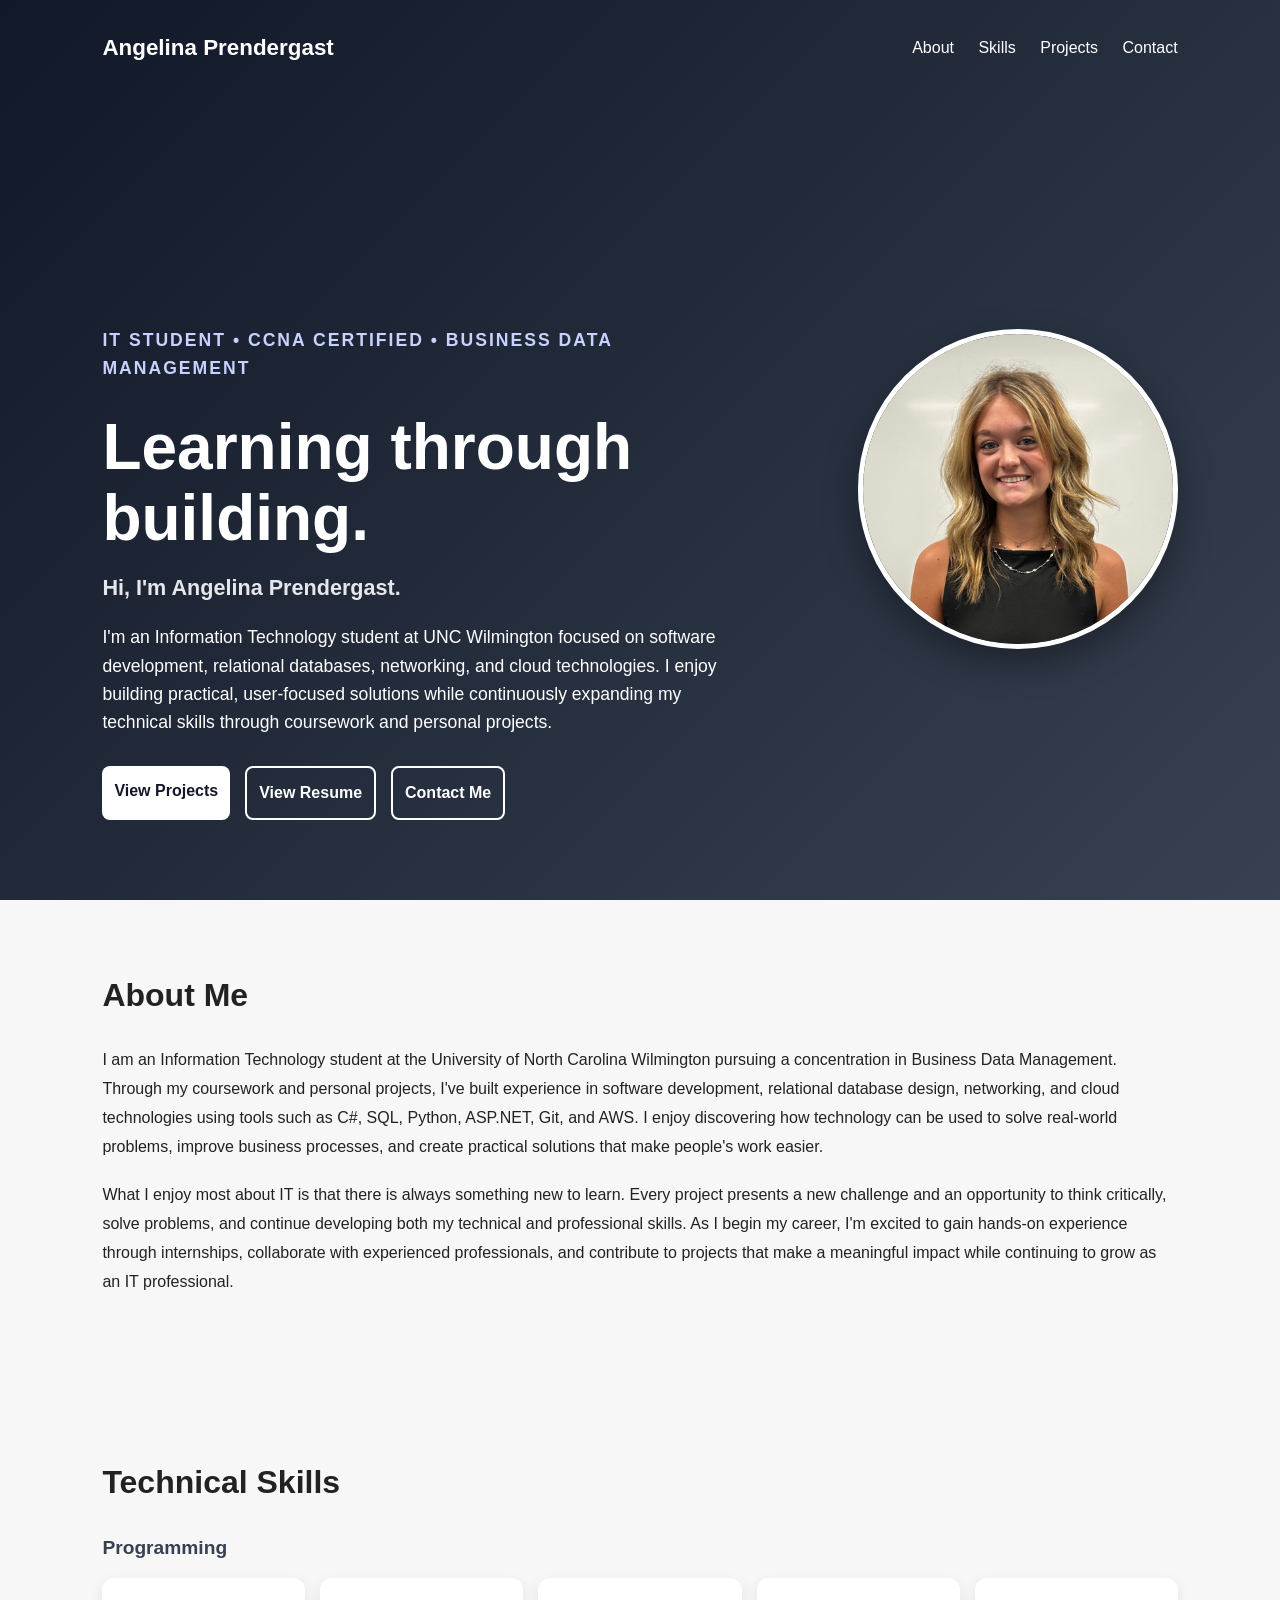
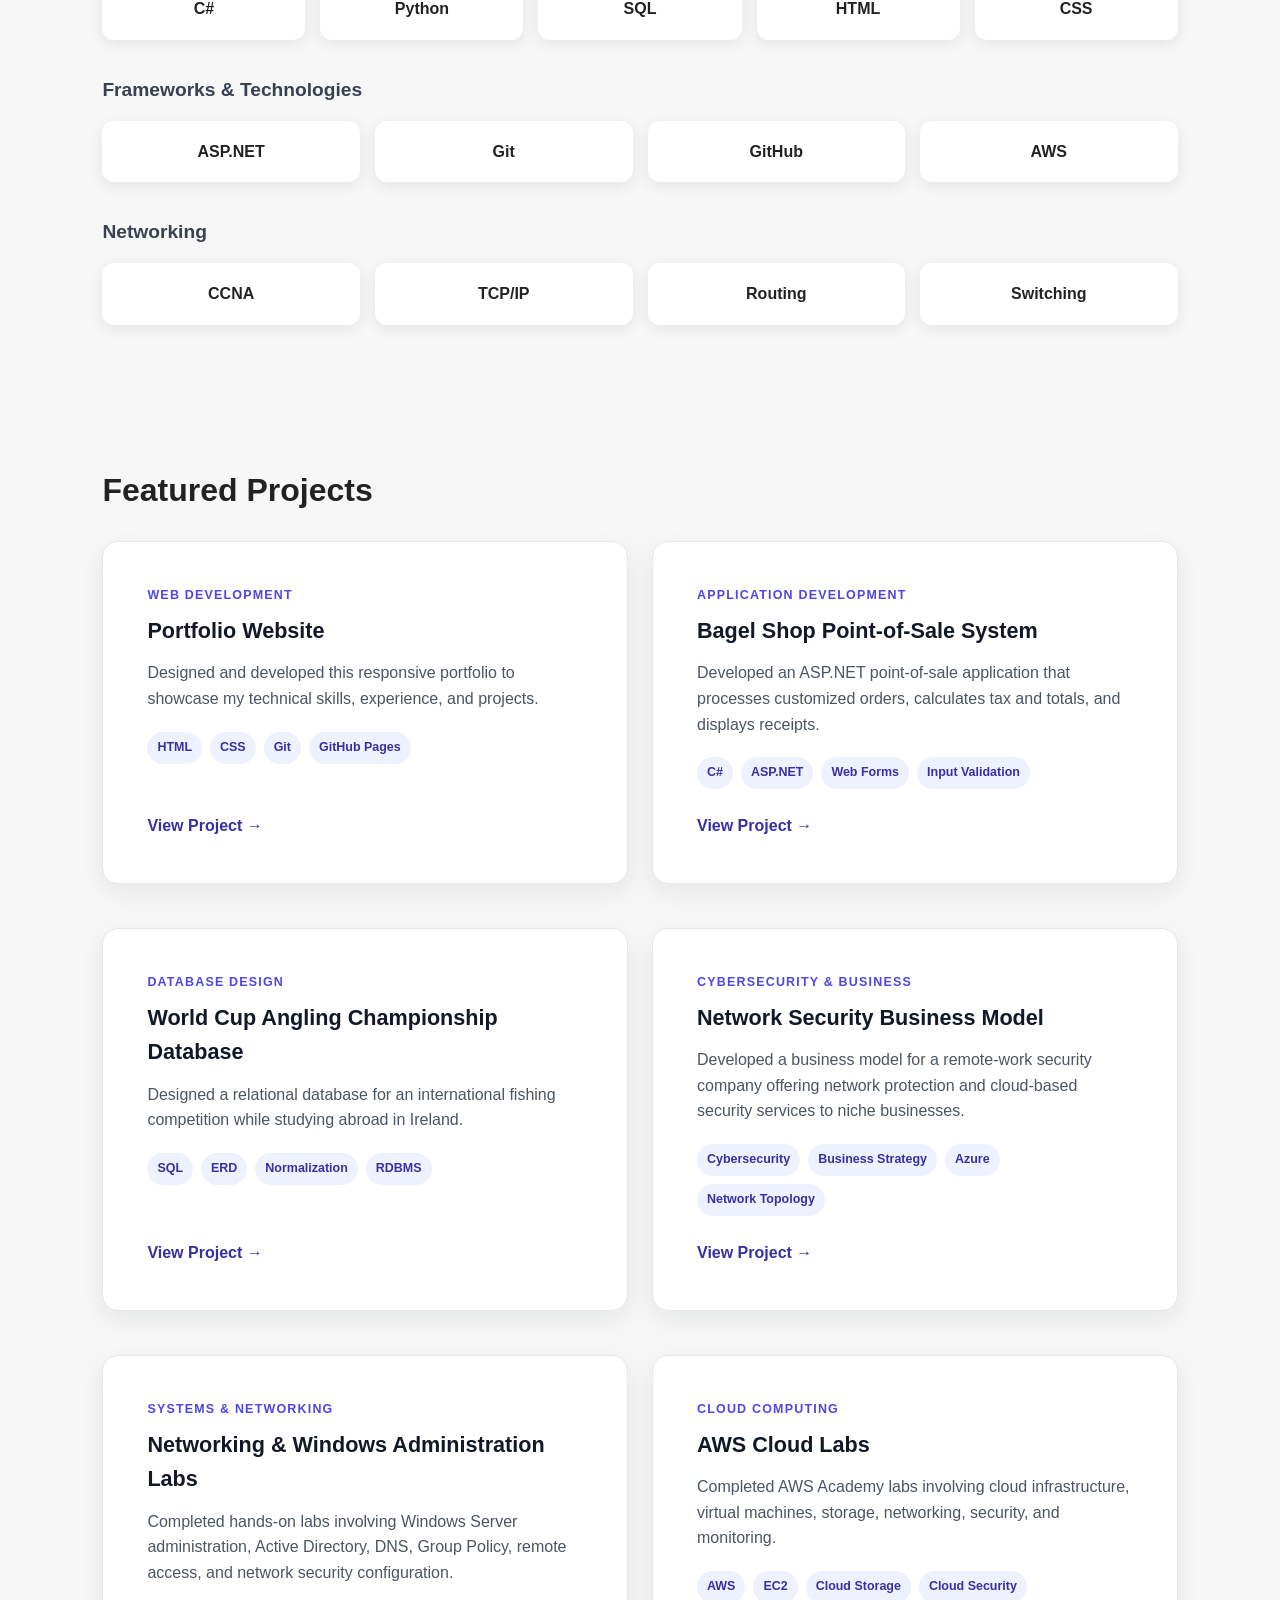
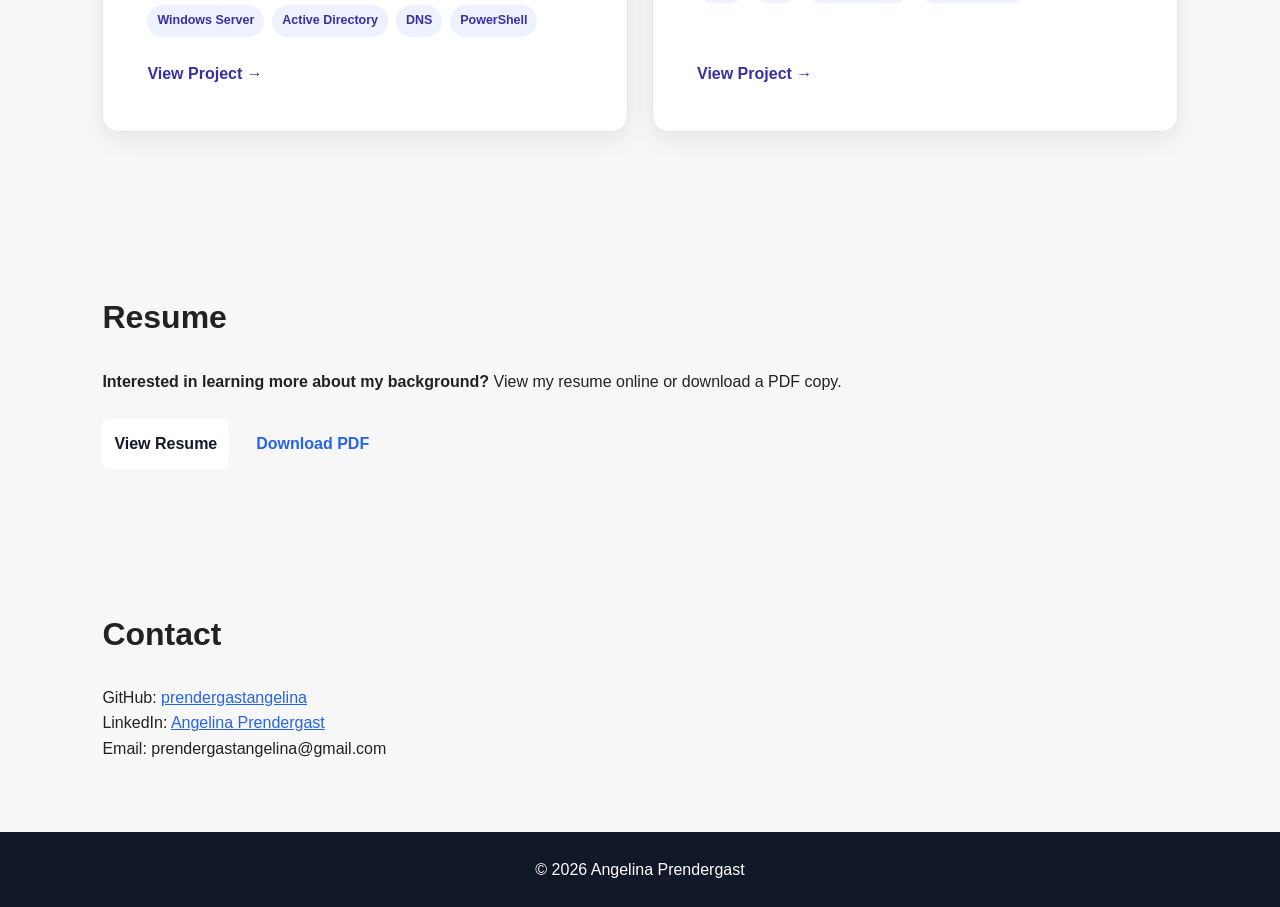
==== commit 0689a870: "updated resume section on homepage, updated css, added resume webpage w/ css embdedd in html file" ====
--- a/index.html
+++ b/index.html
@@ -299,12 +299,20 @@
 
     <section id="resume">
         <h2>Resume</h2>
-        <p>
-            View or download my current resume for more information about my education,
-            technical skills, certifications, and work experience.
+        
+        <p class="resume-intro">
+            <strong>Interested in learning more about my background?</strong>
+            View my resume online or download a PDF copy. 
         </p>
-
-        <a href="angelina-prendergast-resume.pdf" class="btn resume-btn" target="_blank">Download Resume</a>
+        <div class="resume-buttons">
+            <a href="resume.html" class="btn primary">
+                View Resume
+            </a>
+
+            <a href="angelina-prendergast-resume.pdf" class="btn resume-btn" download>
+                Download PDF
+            </a>
+        </div>
     </section>
 
     <section id="contact">
--- a/css/styles.css
+++ b/css/styles.css
@@ -349,4 +349,15 @@
 #about p {
     margin-bottom: 20px;
     line-height: 1.8;
+}
+
+.resume-intro {
+    margin-bottom: 22px;
+    line-height: 1.8;
+}
+
+.resume-buttons {
+    display: flex;
+    flex-wrap: wrap;
+    gap: 15px;
 }
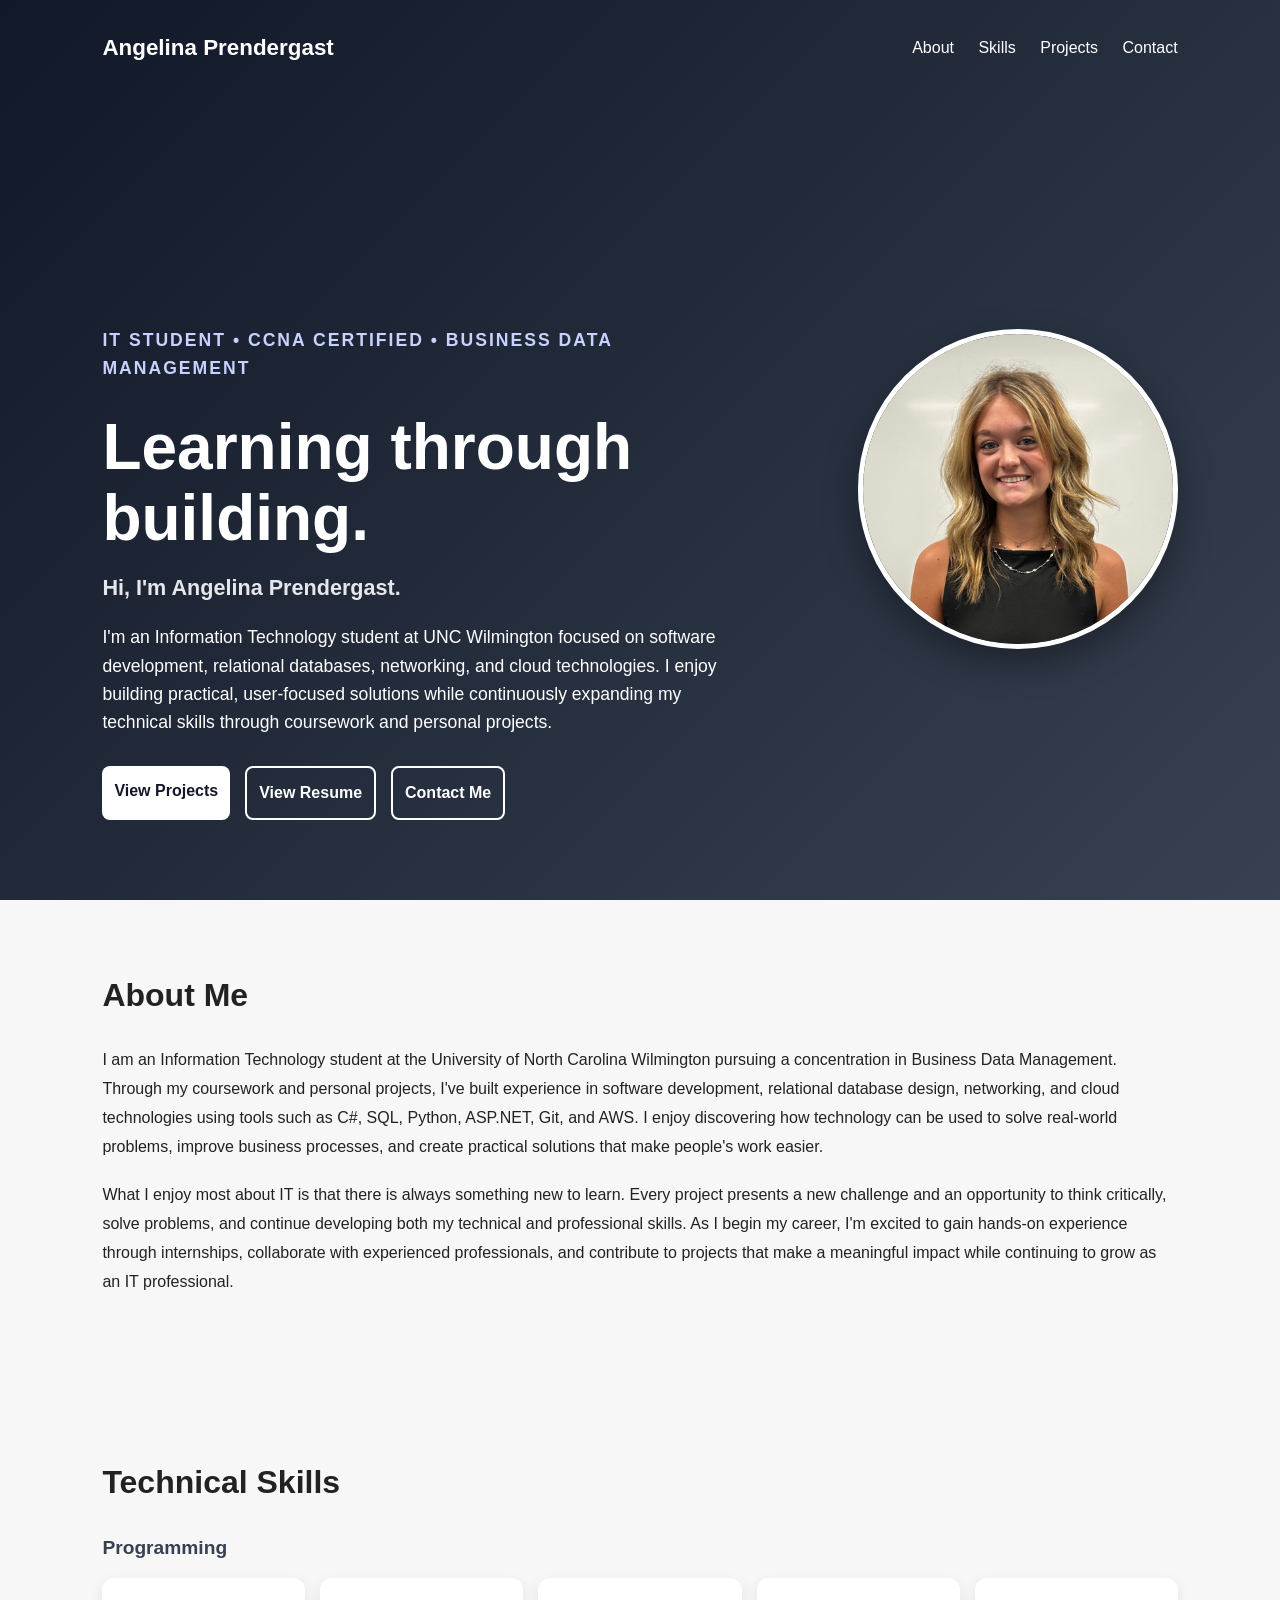
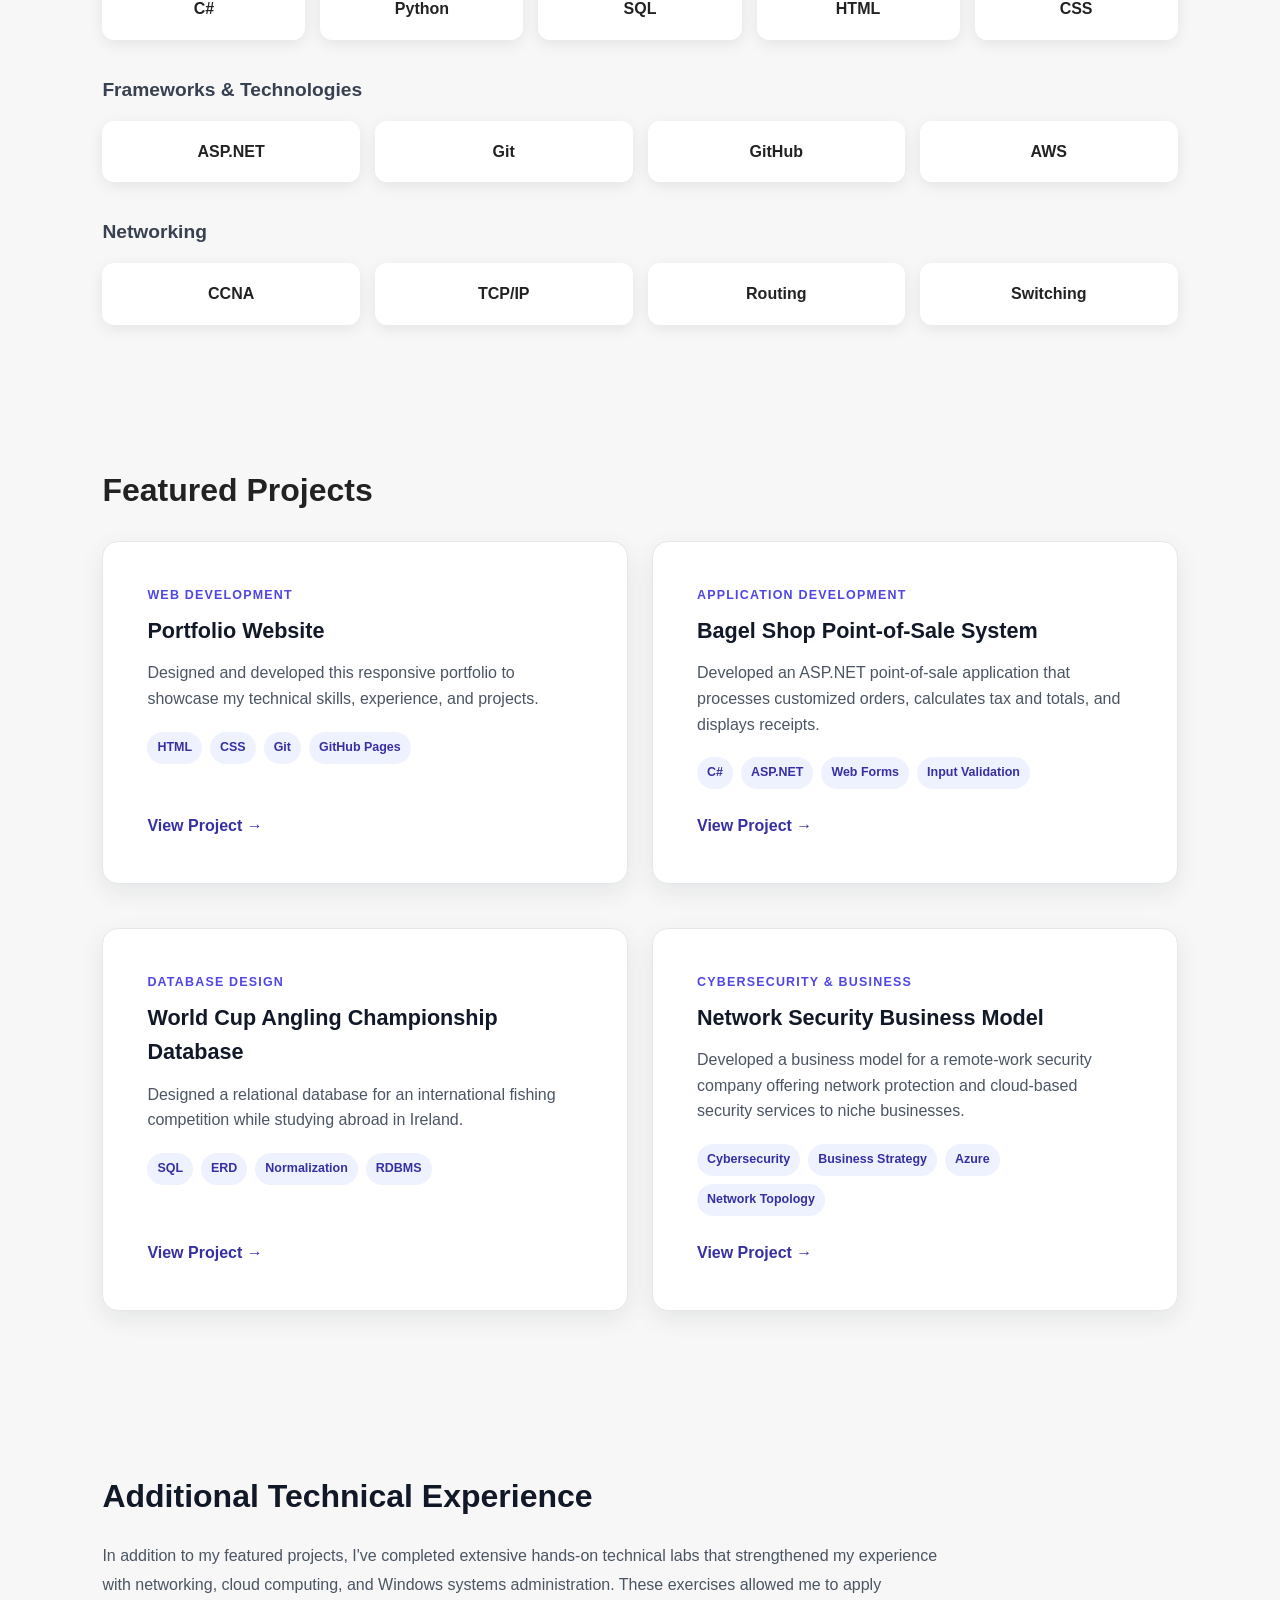
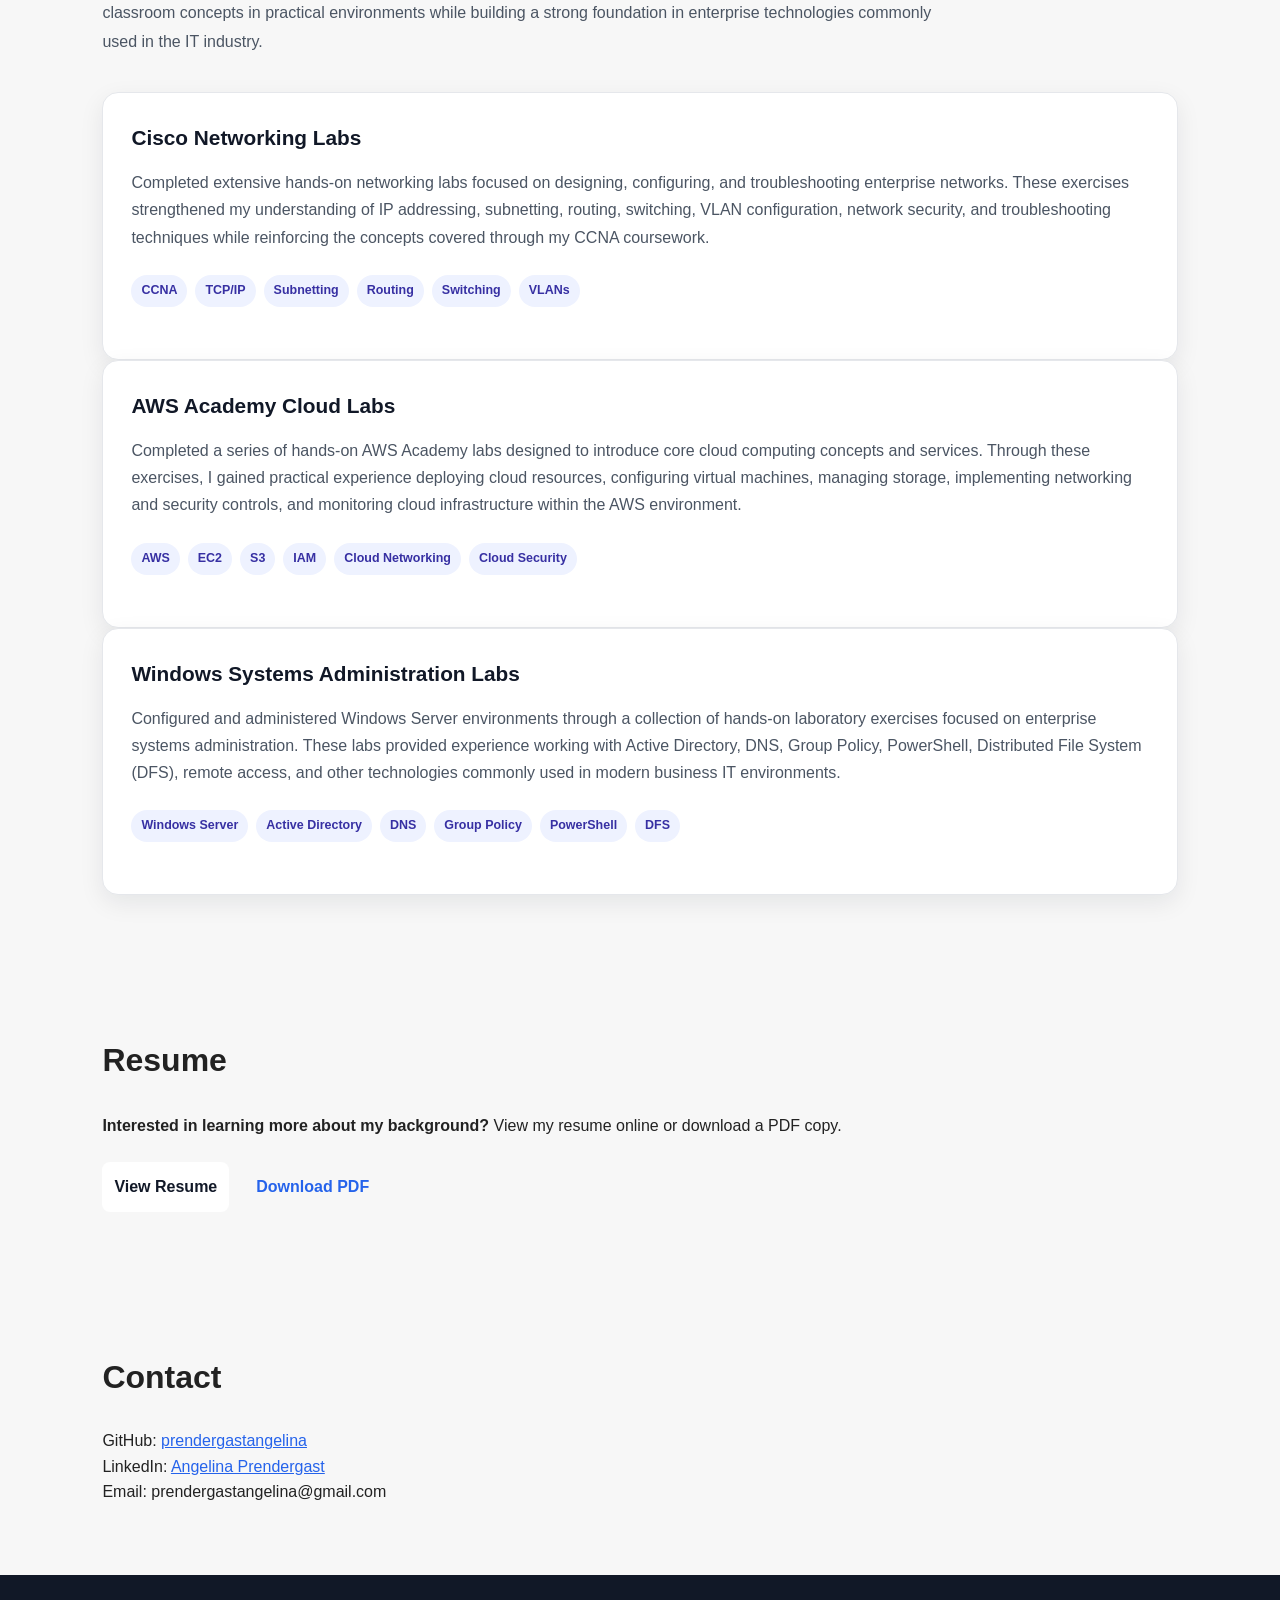
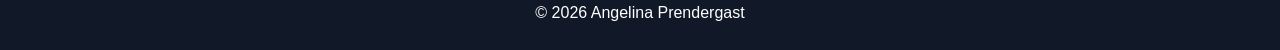
==== commit 3e8c803d: "css updates" ====
--- a/index.html
+++ b/index.html
@@ -236,65 +236,125 @@
                     </a>
                 </div>
             </article>
-
-            <article class="project-card">
-                <div class="project-card-content">
-                    <p class="project-type">
-                        Systems & Networking
-                    </p>
-                    <h3>
-                        Networking & Windows Administration Labs
-                    </h3>
-                    <p>
-                        Completed hands-on labs involving Windows Server administration,
-                        Active Directory, DNS, Group Policy, remote access, and network
-                        security configuration.
-                    </p>
-
-                    <div class="project-tags">
-                        <span>
-                            Windows Server
-                        </span>
-                        <span>
-                            Active Directory
-                        </span>
-                        <span>
-                            DNS
-                        </span>
-                        <span>
-                            PowerShell
-                        </span>
-                    </div>
-
-                    <a href="projects/networking-windows-labs.html" class="project-btn">
-                        View Project →
-                    </a>
-                </div>
-            </article>
-
-            <article class="project-card">
-                <div class="project-card-content">
-                    <p class="project-type">Cloud Computing</p>
-                    <h3>AWS Cloud Labs</h3>
-                    <p>
-                        Completed AWS Academy labs involving cloud infrastructure,
-                        virtual machines, storage, networking, security, and monitoring.
-                    </p>
-
-                    <div class="project-tags">
-                        <span>AWS</span>
-                        <span>EC2</span>
-                        <span>Cloud Storage</span>
-                        <span>Cloud Security</span>
-                    </div>
-
-                    <a href="projects/aws-cloud-labs.html" class="project-btn">
-                        View Project →
-                    </a>
-                </div>
-            </article>
         </div>
        
+    </section>
+
+    <section id="technical-experience">
+
+        <h2>
+            Additional Technical Experience
+        </h2>
+
+        <p class="section-intro">
+            In addition to my featured projects, I've completed extensive hands-on
+            technical labs that strengthened my experience with networking, cloud
+            computing, and Windows systems administration. These exercises allowed me
+            to apply classroom concepts in practical environments while building a
+            strong foundation in enterprise technologies commonly used in the IT
+            industry.
+        </p>
+        <div class="experience-card">
+            <h3>
+                Cisco Networking Labs
+            </h3>
+            <p>
+                Completed extensive hands-on networking labs focused on designing,
+                configuring, and troubleshooting enterprise networks. These exercises
+                strengthened my understanding of IP addressing, subnetting, routing,
+                switching, VLAN configuration, network security, and troubleshooting
+                techniques while reinforcing the concepts covered through my CCNA
+                coursework.
+            </p>
+
+            <div class="project-tags">
+                <span>
+                    CCNA
+                </span>
+                <span>
+                    TCP/IP
+                </span>
+                <span>
+                    Subnetting
+                </span>
+                <span>
+                    Routing
+                </span>
+                <span>
+                    Switching
+                </span>
+                <span>
+                    VLANs
+                </span>
+            </div>
+        </div>
+
+        <div class="experience-card">
+            <h3>
+                AWS Academy Cloud Labs
+            </h3>
+            <p>
+                Completed a series of hands-on AWS Academy labs designed to introduce
+                core cloud computing concepts and services. Through these exercises, I
+                gained practical experience deploying cloud resources, configuring
+                virtual machines, managing storage, implementing networking and security
+                controls, and monitoring cloud infrastructure within the AWS environment.
+            </p>
+
+            <div class="project-tags">
+                <span>
+                    AWS
+                </span>
+                <span>
+                    EC2
+                </span>
+                <span>
+                    S3
+                </span>
+                <span>
+                    IAM
+                </span>
+                <span>
+                    Cloud Networking
+                </span>
+                <span>
+                    Cloud Security
+                </span>
+            </div>
+        </div>
+
+        <div class="experience-card">
+            <h3>Windows Systems Administration Labs</h3>
+            <p>
+                Configured and administered Windows Server environments through a
+                collection of hands-on laboratory exercises focused on enterprise
+                systems administration. These labs provided experience working with
+                Active Directory, DNS, Group Policy, PowerShell, Distributed File
+                System (DFS), remote access, and other technologies commonly used in
+                modern business IT environments.
+            </p>
+
+            <div class="project-tags">
+                <span>
+                    Windows Server
+                </span>
+                <span>
+                    Active Directory
+                </span>
+                <span>
+                    DNS
+                </span>
+                <span>
+                    Group Policy
+                </span>
+                <span>
+                    PowerShell
+                </span>
+                <span>
+                    DFS
+                </span>
+            </div>
+        </div>
     </section>
 
     <section id="resume">
--- a/css/styles.css
+++ b/css/styles.css
@@ -360,4 +360,256 @@
     display: flex;
     flex-wrap: wrap;
     gap: 15px;
+}
+
+#technical-experince {
+    padding: 70px 8%;
+    background-color: #f8fafc;
+}
+
+#technical-experience h2 {
+    margin-bottom: 20px;
+    color: #111827;
+    font-size: 2rem;
+}
+
+.section-intro {
+    max-width: 850px;
+    margin-bottom: 35px;
+    color: #4b5563;
+    line-height: 1.8;
+}
+
+.experience-grid {
+    display: grid;
+    grid-template-columns: repeat(3, minmax(0, 1fr));
+    gap: 24px;
+}
+
+.experience-card {
+    display: flex;
+    flex-direction: column;
+    padding: 28px;
+    background-color: white;
+    border: 1px solid #e5e7eb;
+    border-radius: 16px;
+    box-shadow: 0 8px 24px rgba(15, 23, 42, 0.08);
+    transition: transform 0.3s ease, box-shadow 0.3s ease;
+}
+
+.experience-card:hover {
+    transform: translateY(-6px);
+    box-shadow: 0 16px 34px rgba(15, 23, 42, 0.14);
+}
+
+.experience-card h3 {
+    margin-bottom: 15px;
+    color: #111827;
+    font-size: 1.3rem;
+}
+
+.experience-card p {
+    margin-bottom: 24px;
+    color: #4b5563;
+    line-height: 1.7;
+}
+
+.experience-card .project-tags {
+    margin-top: auto;
+}
+
+@media (max-width: 1000px) {
+    .experience-grid {
+        grid-template-columns: repeat(2, minmax(0. 1fr));
+    }
+}
+
+@media (max-width: 700px) {
+    #technical-experience {
+        padding: 55px 6%;
+    }
+    .experience-grid {
+        grid-template-columns: 1fr;
+    }
+    .experience-card {
+        padding: 24px;
+    }
+}
+
+.gallery-intro {
+    max-width: 820px;
+    margin-bottom: 28px;
+    color: #4b5563;
+    line-height: 1.8;
+}
+
+.project-gallery {
+    display: grid;
+    grid-template-columns: repeat(2, minmax(0, 1fr));
+    gap: 24px;
+}
+
+.gallery-item {
+    overflow: hidden;
+    margin: 0;
+    background-color: white;
+    border: 1px solid #e5e7eb;
+    border-radius: 16px;
+    box-shadow: 0 8px 24px rgba(15, 23, 42, 0.08);
+    transition: transform 0.3s ease, box-shadow 0.3s ease;
+}
+
+.gallery-item:hover {
+    transform: translateY(-5px);
+    box-shadow: 0 16px 34px rgba(15, 23, 42, 0.14);
+}
+
+.gallery-item img {
+    display: block;
+    width: 100%;
+    height: 260px;
+    object-fit: cover;
+    object-position: top;
+    background-color: #e5e7eb;
+}
+
+.gallery-item-large {
+    grid-column: 1 / -1;
+}
+
+.gallery-item-large img {
+    height: 420px;
+}
+
+.gallery-item-wide {
+    grid-column: 1 / -1;
+}
+
+.gallery-item-wide img {
+    height: 360px;
+    object-fit: contain;
+    padding: 18px;
+    background-color: #111827;
+}
+
+.gallery-item figcaption {
+    padding: 22px;
+}
+
+.gallery-item h3 {
+    margin-bottom: 10px;
+    color: #111827;
+    font-size: 1.2rem;
+}
+
+.gallery-item p {
+    color: #4b5563;
+    line-height: 1.7;
+}
+
+@media (max-width: 750px) {
+    .project-gallery {
+        grid-template-columns: 1fr;
+    }
+
+    .gallery-item-large,
+    .gallery-item-wide {
+        grid-column: auto;
+    }
+
+    .gallery-item img,
+    .gallery-item-large img,
+    .gallery-item-wide img {
+        height: auto;
+        max-height: none;
+    }
+}
+
+.project-actions {
+    display: flex;
+    flex-wrap: wrap;
+    gap: 14px;
+    margin-top: 28px;
+}
+
+.project-action-btn {
+    display: inline-block;
+    padding: 12px 20px;
+    border-radius: 8px;
+    font-weight: 700;
+    text-decoration: none;
+    transition: transform 0.25s ease, background-color 0.25s ease;
+}
+
+.project-action-btn:hover {
+    transform: translateY(-2px);
+}
+
+.primary-action {
+    background-color: white;
+    color: #111827;
+}
+
+.primary-action:hover {
+    background-color: #f3f4f6;
+}
+
+.secondary-action {
+    border: 2px solid white;
+    color: white;
+}
+
+.secondary-action:hover {
+    background-color: rgba(255, 255, 255, 0.1);
+}
+
+.code-gallery {
+    display: grid;
+    grid-template-columns: 1fr;
+    gap: 28px;
+}
+
+.code-item {
+    overflow: hidden;
+    margin: 0;
+    background-color: white;
+    border: 1px solid #e5e7eb;
+    border-radius: 16px;
+    box-shadow: 0 8px 24px rgba(15, 23, 42, 0.08);
+}
+
+.code-item img {
+    display: block;
+    width: 100%;
+    max-height: 520px;
+    object-fit: contain;
+    object-position: top left;
+    padding: 18px;
+    background-color: #111827;
+}
+
+.code-item figcaption {
+    padding: 22px;
+}
+
+.code-item h3 {
+    margin-bottom: 10px;
+    color: #111827;
+    font-size: 1.2rem;
+}
+
+.code-item p {
+    color: #4b5563;
+    line-height: 1.7;
+}
+
+@media (max-width: 700px) {
+    .project-actions {
+        flex-direction: column;
+        align-items: stretch;
+    }
+
+    .project-action-btn {
+        text-align: center;
+    }
 }
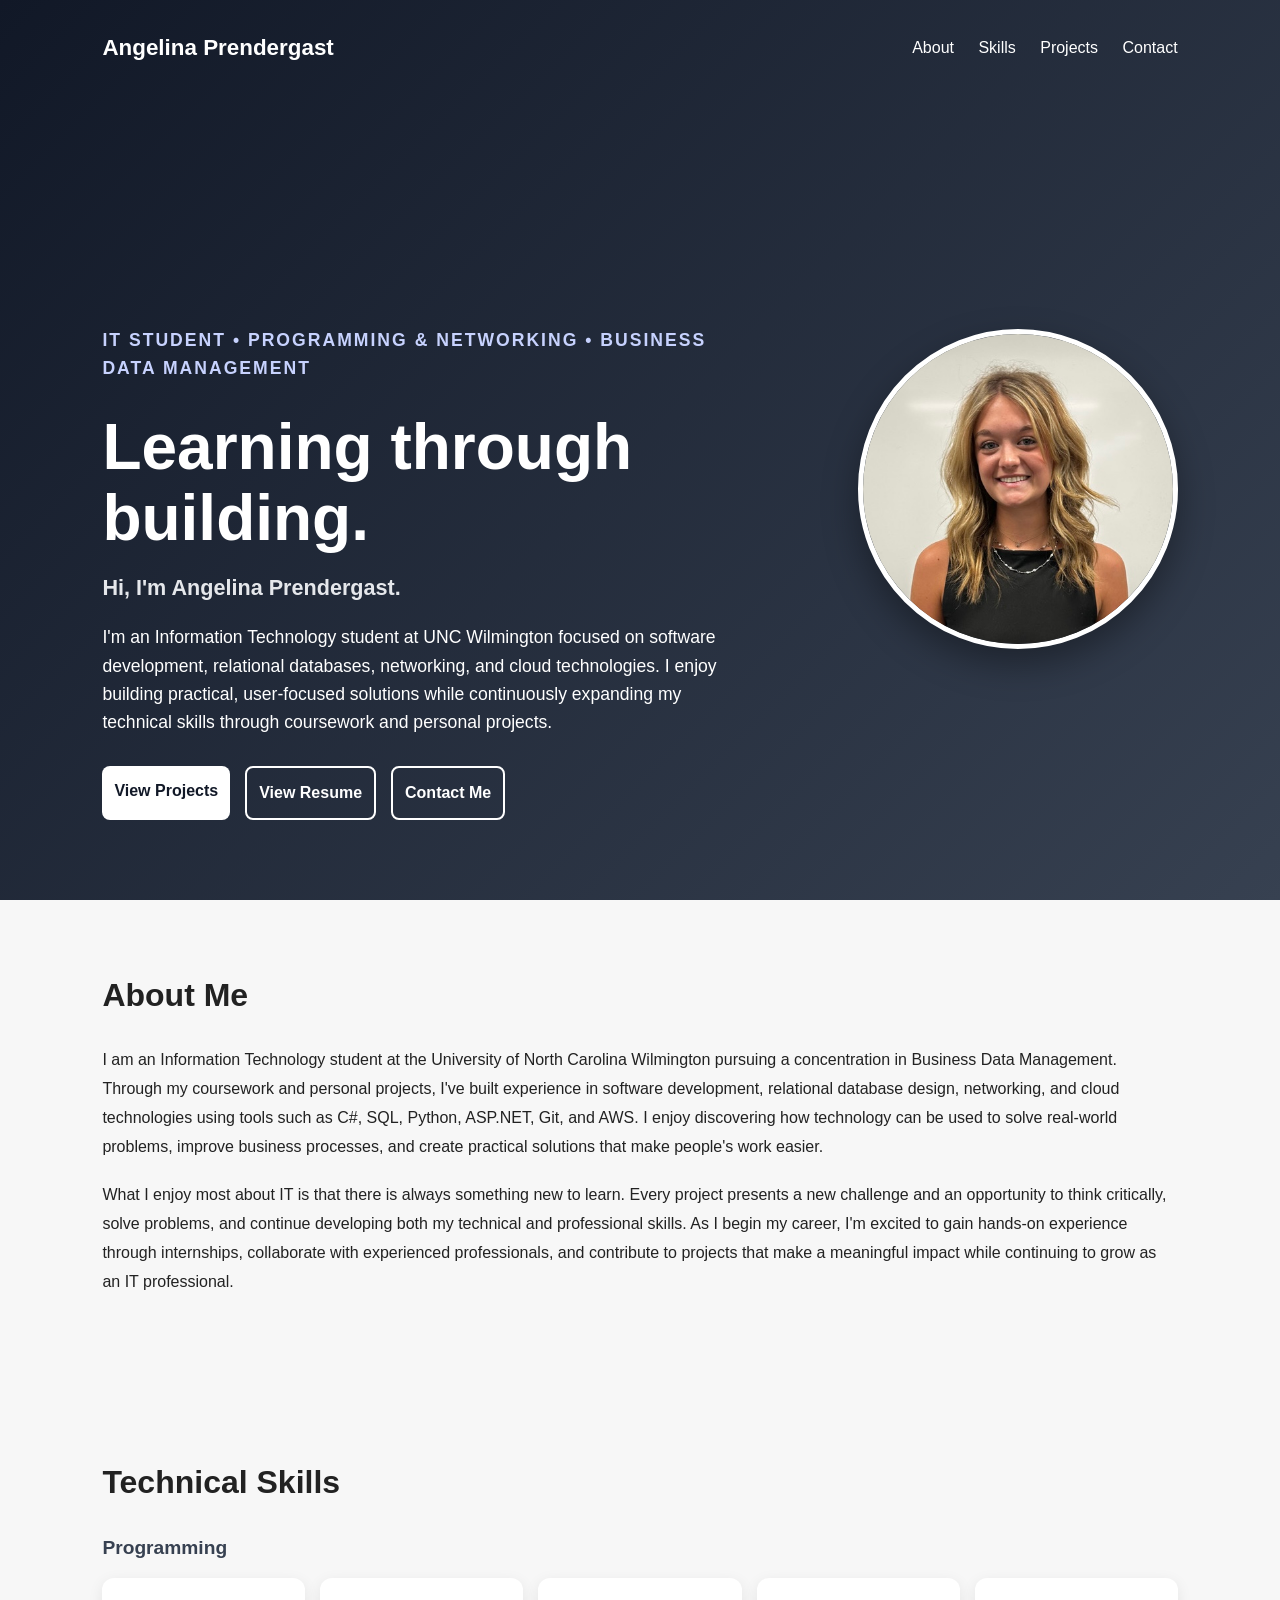
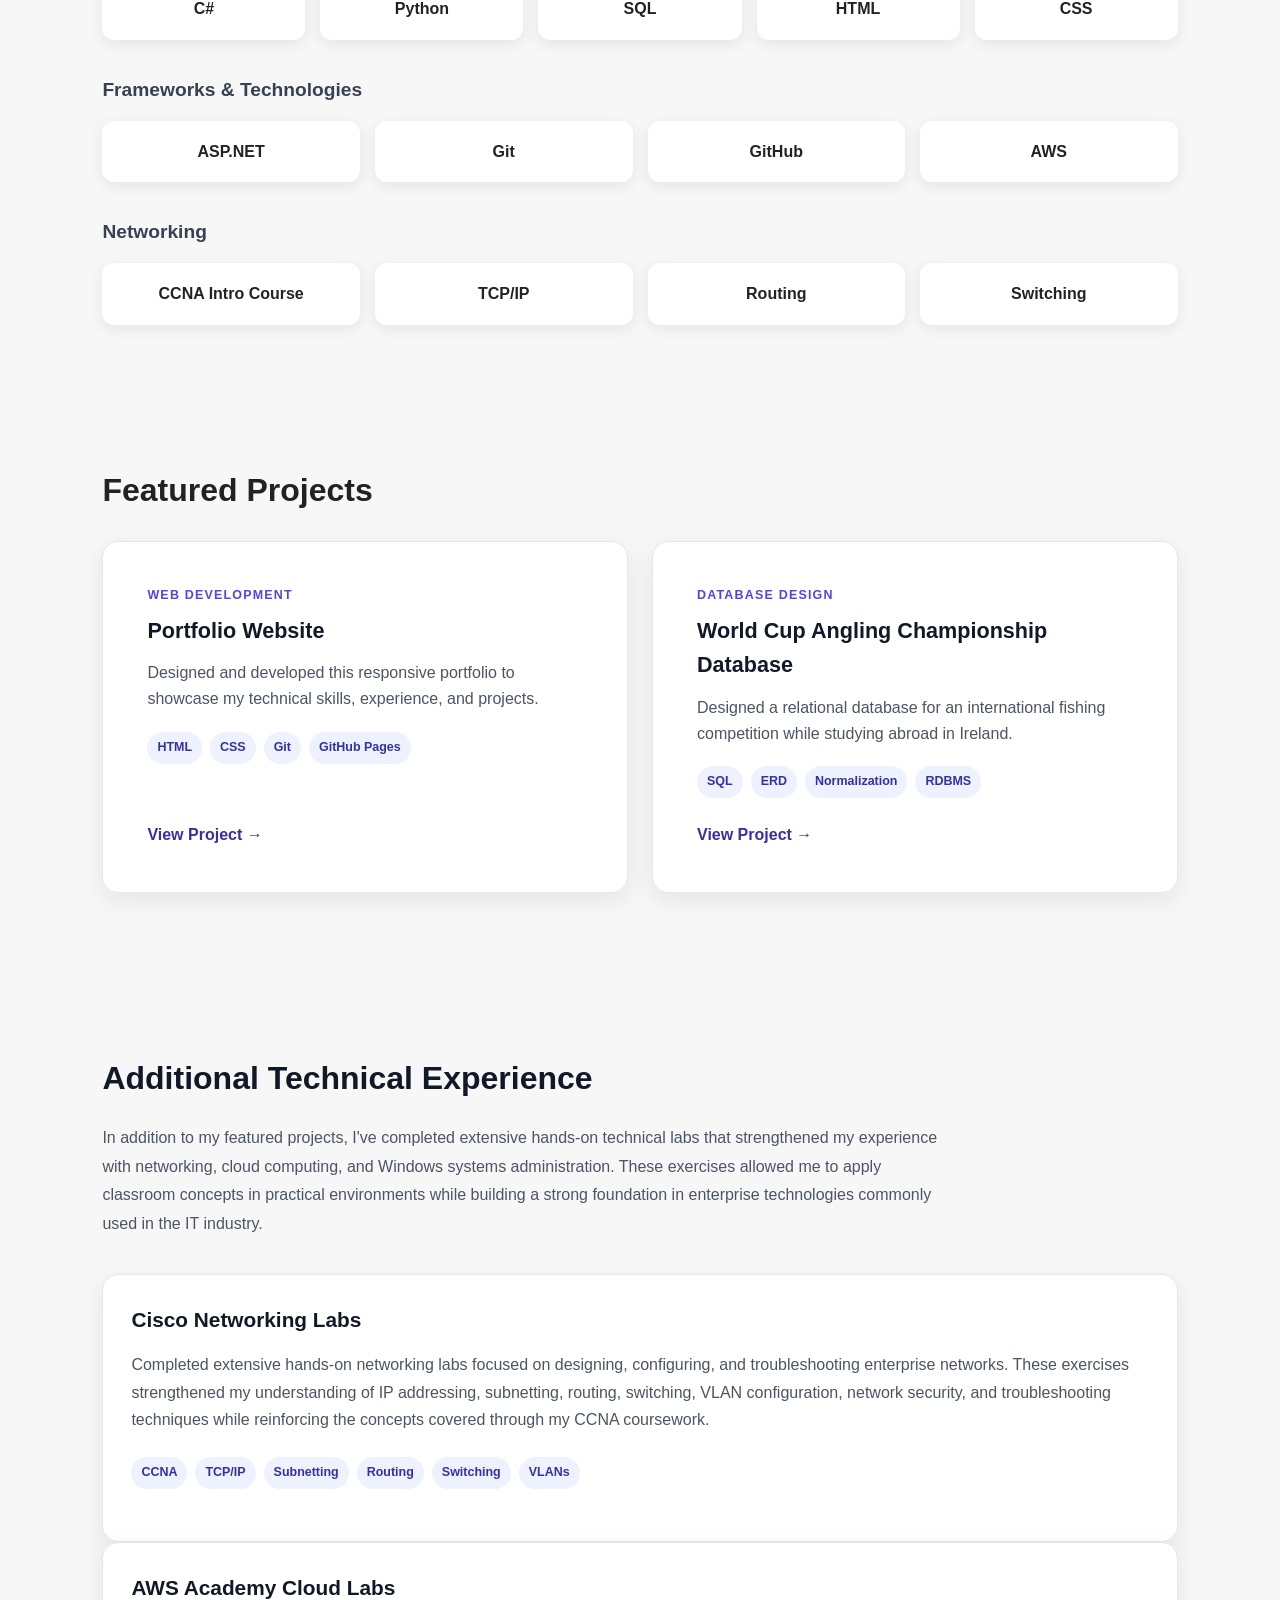
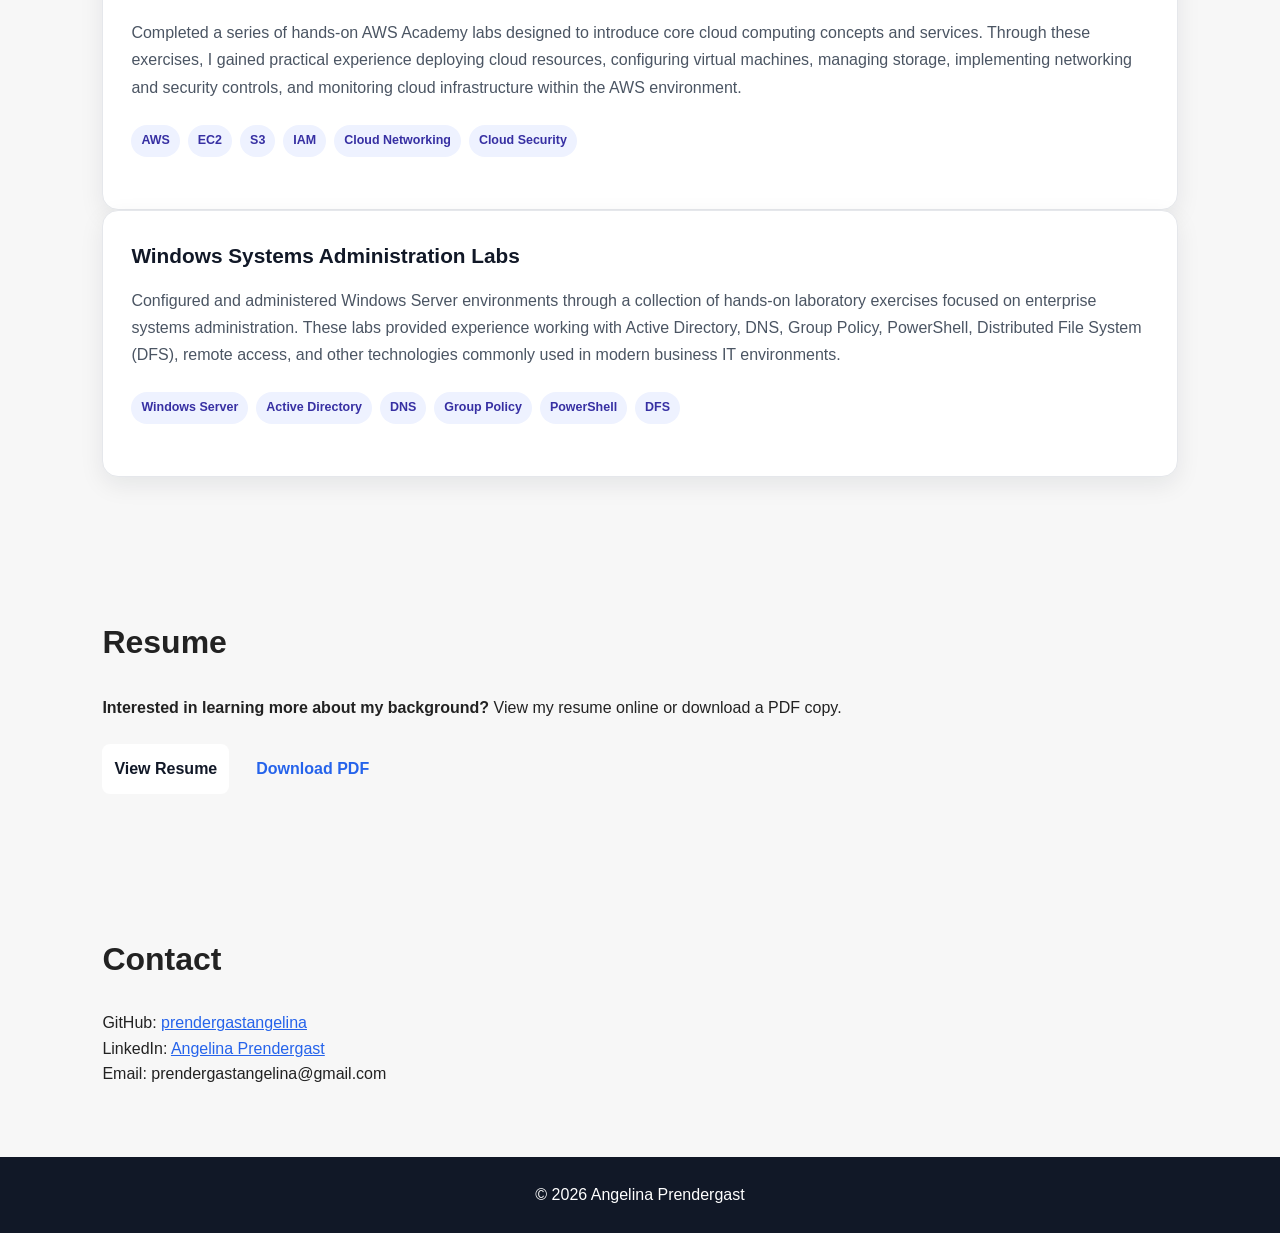
==== commit 5881d15f: "commented out projects" ====
--- a/index.html
+++ b/index.html
@@ -23,7 +23,7 @@
 
             <div class="hero-content">
 
-                <p class="eyebrow">IT Student • CCNA Certified • Business Data Management</p>
+                <p class="eyebrow">IT Student • Programming & Networking • Business Data Management</p>
 
                 <h1>Learning through building.</h1>
 
@@ -104,7 +104,7 @@
                 <h3>Networking</h3>
 
                 <div class="skill-grid">
-                    <div>CCNA</div>
+                    <div>CCNA Intro Course</div>
                     <div>TCP/IP</div>
                     <div>Routing</div>
                     <div>Switching</div>
@@ -152,6 +152,7 @@
                 </div>
             </article>
 
+            <!---
             <article class="project-card">
                 <div class="project-card-content">
                     <p class="project-type">
@@ -185,7 +186,7 @@
                     </a>
                 </div>
             </article>
-
+            -->
             <article class="project-card">
                 <div class="project-card-content">
                     <p class="project-type">
@@ -212,6 +213,7 @@
                 </div>
             </article>
 
+            <!--
             <article class="project-card">
                 <div class="project-card-content">
                     <p class="project-type">
@@ -236,6 +238,7 @@
                     </a>
                 </div>
             </article>
+                -->
         </div>
        
     </section>
